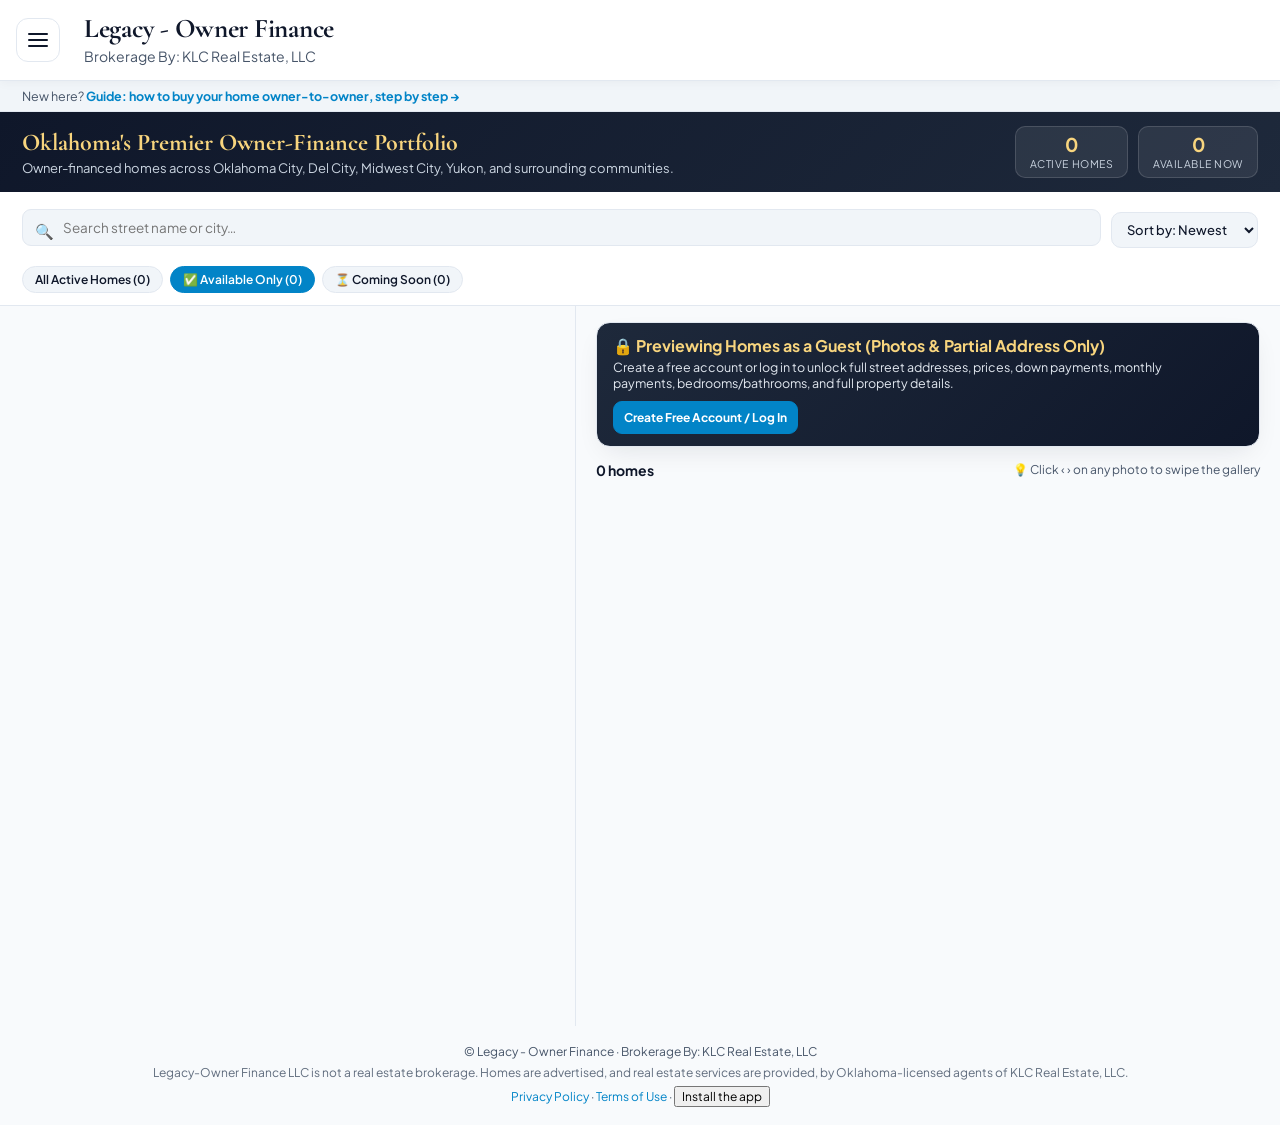
==== index.html @ 640282be "Store readiness: Terms page, public delete-account page, native features Co-authored-by: Legacy Bot " ====
<!doctype html>
<html lang="es"><head>
<script src="/seasonal.js?v=20261119tg"></script>
<style id="lof-splash-css">html.lof-splash-on,html.lof-splash-on body{background:#031432}#lof-splash{position:fixed;top:0;right:0;bottom:0;left:0;z-index:2147483000;background:#031432;display:flex;align-items:center;justify-content:center;opacity:1;transition:opacity .4s ease;-webkit-tap-highlight-color:transparent}#lof-splash.lof-hide{opacity:0;pointer-events:none}#lof-splash img{width:min(66vw,340px);height:auto;opacity:0;animation:lofIn .7s ease .05s forwards,lofPulse 2.2s ease-in-out .8s infinite}@keyframes lofIn{from{opacity:0;transform:scale(.96)}to{opacity:1;transform:scale(1)}}@keyframes lofPulse{0%,100%{opacity:1}50%{opacity:.72}}@media (prefers-reduced-motion:reduce){#lof-splash img{animation:lofIn .01s forwards}}html.lof-tg-splash.lof-splash-on,html.lof-tg-splash.lof-splash-on body{background:#031432}html.lof-tg-splash #lof-splash{background:radial-gradient(ellipse at 50% 42%,#24351c 0%,#031432 58%,#1a1208 100%)}html.lof-tg-splash #lof-splash .lof-tg-glow{position:absolute;width:min(80vw,440px);height:min(80vw,440px);border-radius:50%;background:radial-gradient(circle,rgba(212,160,70,.38),transparent 70%);pointer-events:none}html.lof-tg-splash #lof-splash img{position:relative;z-index:1;filter:drop-shadow(0 0 18px rgba(212,160,70,.35))}html.lof-tg-animated.lof-tg-splash #lof-splash img{animation:lofIn .7s ease .05s forwards,lofPulse 2.2s ease-in-out .8s infinite,lofTgGlow 2.4s ease-in-out .4s infinite}@keyframes lofTgGlow{0%,100%{filter:drop-shadow(0 0 12px rgba(212,160,70,.3))}50%{filter:drop-shadow(0 0 26px rgba(232,140,40,.55))}}html.lof-tg-splash #lof-splash .lof-tg-fall{position:absolute;inset:0;overflow:hidden;pointer-events:none;z-index:0}@media (prefers-reduced-motion:reduce){html.lof-tg-splash #lof-splash img{animation:lofIn .01s forwards;filter:drop-shadow(0 0 12px rgba(212,160,70,.3))}html.lof-tg-splash #lof-splash .lof-tg-fall{display:none!important}}</style>
<noscript><style>#lof-splash{display:none!important}</style></noscript>
<link rel="preload" as="image" href="/splash-logo.webp?v=20261110trk">
<script>
(function(){var d=document,h=d.documentElement,t0=Date.now(),done=false,asked=false;h.className+=' lof-splash-on';
function unbg(){h.className=h.className.replace(/\s*lof-splash-on/,'')}
function kill(){var e=d.getElementById('lof-splash');if(e&&e.parentNode)e.parentNode.removeChild(e);var r=d.getElementById('app-root');if(r&&!r.firstChild&&window.MutationObserver){var mo=new MutationObserver(function(){if(r.firstChild){mo.disconnect();unbg()}});mo.observe(r,{childList:true})}else unbg()}
function hide(){if(done)return;done=true;var e=d.getElementById('lof-splash');if(!e){kill();return}e.className+=' lof-hide';setTimeout(kill,450)}
function cap(p,ms){return Promise.race([p,new Promise(function(r){setTimeout(r,ms)})])}
function imgDone(i){return new Promise(function(r){if(i.complete){r();return}i.addEventListener('load',r);i.addEventListener('error',r)})}
function raf2(){return new Promise(function(r){requestAnimationFrame(function(){requestAnimationFrame(r)})})}
// The splash stays until the first real screen is painted: app rendered, fonts, first card photos and map tiles loaded. Hard fallback 12 s.
window.legacySplashHide=function(){
  if(asked)return;asked=true;
  var fonts=(d.fonts&&d.fonts.ready)?cap(d.fonts.ready,5000):Promise.resolve();
  var logo=d.querySelector('#lof-splash img'),logoP=logo?cap(imgDone(logo),5000):Promise.resolve();
  var vh=window.innerHeight||800;
  var imgs=[].slice.call(d.querySelectorAll('#app-root .prop-card img[data-img], #app-root .main-logo')).filter(function(i){var r=i.getBoundingClientRect();return r.top<vh&&r.bottom>0}).slice(0,8).map(imgDone);
  var photos=cap(Promise.all(imgs),3000);
  var tiles=d.querySelector('#inventory-map.leaflet-container')?cap(new Promise(function(r){var n=0,t=setInterval(function(){if(d.querySelector('#inventory-map .leaflet-tile-loaded')||++n>30){clearInterval(t);r()}},100)}),3500):Promise.resolve();
  Promise.all([fonts,logoP,photos,tiles]).then(raf2).then(function(){var s=window.__legacySeasonal||{},hold=Math.max(250,700-(Date.now()-t0));if(s.splash)hold=Math.min(2000,Math.max(hold,s.leaves?1600:700));return new Promise(function(r){setTimeout(r,hold)})}).then(hide,hide);
};
setTimeout(hide,12000);})();
</script>
  <script>
    if (window.location.hostname.toLowerCase() === "therivaslegacygroup.github.io" || window.location.pathname.startsWith("/Legacy-Owner-Finance")) {
      window.location.replace("https://legacy-ownerfinance.github.io/" + window.location.search + window.location.hash);
    }
  </script>
  <script>
    (function(){
      var lang='es';
      try{
        var saved=localStorage.getItem('legacy_lang');
        if(saved==='en'||saved==='es')lang=saved;
        else{
          var list=(navigator.languages&&navigator.languages.length)?navigator.languages:(navigator.language?[navigator.language]:[]);
          var primary=String(list[0]||'').toLowerCase();
          lang=primary.indexOf('en')===0?'en':'es';
        }
      }catch(e){}
      document.documentElement.lang=lang;
      window.__legacyLang=lang;
    })();
  </script><meta charset="utf-8"><base href="/"><meta name="viewport" content="width=device-width,initial-scale=1,viewport-fit=cover">
<title>Legacy - Owner Finance</title><link rel="icon" href="/favicon.ico?v=tg20261119" sizes="16x16 32x32 48x48"><link rel="icon" type="image/png" sizes="32x32" href="/favicon-32x32.png?v=tg20261119"><link rel="icon" type="image/png" sizes="16x16" href="/favicon-16x16.png?v=tg20261119"><link rel="apple-touch-icon" sizes="180x180" href="/apple-touch-icon.png?v=tg20261119"><link rel="apple-touch-startup-image" media="(device-width: 440px) and (device-height: 956px) and (-webkit-device-pixel-ratio: 3) and (orientation: portrait)" href="/ios-splash/iphone-1320x2868.png?v=20261110trk">
<link rel="apple-touch-startup-image" media="(device-width: 402px) and (device-height: 874px) and (-webkit-device-pixel-ratio: 3) and (orientation: portrait)" href="/ios-splash/iphone-1206x2622.png?v=20261110trk">
<link rel="apple-touch-startup-image" media="(device-width: 393px) and (device-height: 852px) and (-webkit-device-pixel-ratio: 3) and (orientation: portrait)" href="/ios-splash/iphone-1179x2556.png?v=20261110trk">
<link rel="apple-touch-startup-image" media="(device-width: 428px) and (device-height: 926px) and (-webkit-device-pixel-ratio: 3) and (orientation: portrait)" href="/ios-splash/iphone-1284x2778.png?v=20261110trk">
<link rel="apple-touch-startup-image" media="(device-width: 390px) and (device-height: 844px) and (-webkit-device-pixel-ratio: 3) and (orientation: portrait)" href="/ios-splash/iphone-1170x2532.png?v=20261110trk">
<link rel="apple-touch-startup-image" media="(device-width: 375px) and (device-height: 812px) and (-webkit-device-pixel-ratio: 3) and (orientation: portrait)" href="/ios-splash/iphone-1125x2436.png?v=20261110trk">
<link rel="apple-touch-startup-image" media="(device-width: 414px) and (device-height: 896px) and (-webkit-device-pixel-ratio: 3) and (orientation: portrait)" href="/ios-splash/iphone-1242x2688.png?v=20261110trk">
<link rel="apple-touch-startup-image" media="(device-width: 414px) and (device-height: 896px) and (-webkit-device-pixel-ratio: 2) and (orientation: portrait)" href="/ios-splash/iphone-828x1792.png?v=20261110trk">
<link rel="apple-touch-startup-image" media="(device-width: 414px) and (device-height: 736px) and (-webkit-device-pixel-ratio: 3) and (orientation: portrait)" href="/ios-splash/iphone-1242x2208.png?v=20261110trk">
<link rel="apple-touch-startup-image" media="(device-width: 375px) and (device-height: 667px) and (-webkit-device-pixel-ratio: 2) and (orientation: portrait)" href="/ios-splash/iphone-750x1334.png?v=20261110trk">
<link rel="apple-touch-startup-image" media="(device-width: 320px) and (device-height: 568px) and (-webkit-device-pixel-ratio: 2) and (orientation: portrait)" href="/ios-splash/iphone-640x1136.png?v=20261110trk">
<link rel="manifest" href="/site.webmanifest?v=tg20261119"><meta name="theme-color" content="#031432">
<meta name="mobile-web-app-capable" content="yes"><meta name="apple-mobile-web-app-capable" content="yes"><meta name="apple-mobile-web-app-title" content="Legacy"><meta name="apple-mobile-web-app-status-bar-style" content="black">
<script src="/native.js?v=20261127st" defer></script>
<script src="/pwa.js?v=20261127st"></script>
<link rel="preconnect" href="https://fonts.googleapis.com"><link rel="preconnect" href="https://fonts.gstatic.com" crossorigin>
<link href="https://fonts.googleapis.com/css2?family=Cormorant+Garamond:wght@500;600;700&family=Plus+Jakarta+Sans:wght@400;500;600;700&display=swap" rel="stylesheet">
<link rel="stylesheet" href="https://unpkg.com/leaflet@1.9.4/dist/leaflet.css" crossorigin="">
<link rel="stylesheet" href="styles.css?v=20261126oc12&o=20261120mf">

</head><body><div id="lof-splash" aria-hidden="true"><div class="lof-tg-glow" aria-hidden="true"></div><div class="lof-tg-fall" aria-hidden="true"></div><img src="/splash-logo.webp?v=20261110trk" alt="" width="340" height="309" decoding="async"></div><div id="app-root"></div>
<script src="https://unpkg.com/leaflet@1.9.4/dist/leaflet.js" crossorigin=""></script>
<script src="bcrypt.js?v=20261106tenure"></script><script src="i18n.js?v=20261125code3"></script><script src="app-state.js?v=20261126cbd1"></script><script src="tours.js?v=20261126oc13"></script><script src="guide-app-content.js?v=20261125guia2"></script><script src="guides.js?v=20261125guia2"></script><script src="app-ui.js?v=20261127st"></script>
</body></html>
---- styles.css ----
:root {
  --bg: #f8fafc;
  --surface: #ffffff;
  --surface-2: #f1f5f9;
  --text: #0f172a;
  --muted: #475569;
  --primary: #0f172a;
  --navy: #0f172a;
  --navy-soft: #1e293b;
  --accent: #0284c7;
  --accent-hover: #0369a1;
  --accent-soft: rgba(2, 132, 199, 0.12);
  --gold: #d4af37;
  --gold-soft: #f8d57e;
  --border: #e2e8f0;
  --line: #e2e8f0;
  --paper: #f8fafc;
  --ink: #0f172a;
  --ivory: #f8fafc;
  --white: #ffffff;
  --card-radius: 14px;
  --shadow: 0 10px 28px -10px rgba(15, 23, 42, 0.12);
  --font-heading: 'Plus Jakarta Sans', -apple-system, BlinkMacSystemFont, sans-serif;
  --font-serif: 'Cormorant Garamond', Georgia, serif;
  --font-body: 'Plus Jakarta Sans', -apple-system, BlinkMacSystemFont, 'Segoe UI', Roboto, sans-serif;
}

* {
  box-sizing: border-box;
}

html, body {
  margin: 0;
  padding: 0;
  background: var(--bg);
  color: var(--text);
  font-family: var(--font-body);
  -webkit-font-smoothing: antialiased;
}

a {
  color: var(--accent);
  text-decoration: none;
}
a:hover {
  text-decoration: underline;
}

/* Header */
.app-header {
  background: var(--surface);
  border-bottom: 1px solid var(--border);
  padding: 12px 22px;
  display: flex;
  flex-wrap: wrap;
  align-items: center;
  justify-content: space-between;
  gap: 14px;
  position: sticky;
  top: 0;
  z-index: 2360;
  box-shadow: 0 2px 10px rgba(15, 23, 42, 0.04);
}

.brand-wrap {
  display: flex;
  align-items: center;
  gap: 12px;
  cursor: pointer;
}
.brand-wrap img.main-logo {
  height: 50px;
  border-radius: 10px;
}
.brand-title {
  font-family: var(--font-serif);
  font-size: 27px;
  font-weight: 700;
  margin: 0;
  line-height: 1.05;
  color: var(--primary);
  letter-spacing: -0.01em;
}
.brand-sub {
  display: flex;
  flex-wrap: wrap;
  align-items: center;
  gap: 8px;
  font-size: 12px;
  color: var(--muted);
  margin-top: 3px;
}
.brand-sub img {
  height: 19px;
}

.nav-pills {
  display: flex;
  align-items: center;
  gap: 6px;
  flex-wrap: wrap;
}
.nav-pill {
  background: var(--surface);
  color: var(--text);
  border: 1px solid var(--border);
  padding: 7px 14px;
  border-radius: 999px;
  font-size: 12.5px;
  font-weight: 600;
  cursor: pointer;
  transition: all 0.15s ease;
  margin: 0;
}
.nav-pill:hover {
  border-color: var(--accent);
  background: var(--surface-2);
}
.nav-pill.active, .nav-pill.primary {
  background: var(--accent);
  color: #ffffff;
  border-color: var(--accent);
}
.nav-pill.lang-btn {
  padding: 6px 10px;
  font-size: 11.5px;
  font-weight: 700;
}

/* Guide ribbon */
.guide-banner {
  padding: 7px 22px;
  background: #f1f5f9;
  border-bottom: 1px solid var(--border);
  font-size: 12.5px;
  color: var(--muted);
  display: flex;
  align-items: center;
  justify-content: space-between;
  flex-wrap: wrap;
  gap: 8px;
}
.guide-banner a {
  color: var(--accent);
  font-weight: 700;
}

/* Hero Banner (Template 2 Compact Pro Header) */
.hero-banner {
  padding: 14px 22px;
  background: linear-gradient(135deg, #0f172a 0%, #1e293b 100%);
  color: #ffffff;
}
.hero-inner {
  max-width: 1600px;
  margin: 0 auto;
  display: flex;
  flex-wrap: wrap;
  align-items: center;
  justify-content: space-between;
  gap: 16px;
}
.hero-copy h2 {
  font-family: var(--font-serif);
  font-size: 24px;
  font-weight: 700;
  margin: 0 0 3px;
  color: var(--gold-soft);
}
.hero-copy p {
  margin: 0;
  color: #cbd5e1;
  font-size: 13px;
  max-width: 680px;
}
.hero-stats {
  display: flex;
  gap: 10px;
  flex-wrap: wrap;
}
.stat-box {
  background: rgba(255, 255, 255, 0.08);
  border: 1px solid rgba(255, 255, 255, 0.14);
  padding: 7px 14px;
  border-radius: 10px;
  text-align: center;
  min-width: 98px;
}
.stat-num {
  font-size: 19px;
  font-weight: 700;
  color: var(--gold-soft);
  line-height: 1.1;
}
.stat-lbl {
  font-size: 10.5px;
  color: #cbd5e1;
  text-transform: uppercase;
  letter-spacing: 0.05em;
  margin-top: 2px;
}

/* Interactive Filter & Slider Ribbon */
.interactive-controls {
  padding: 12px 22px;
  background: var(--surface);
  border-bottom: 1px solid var(--border);
  display: flex;
  flex-direction: column;
  gap: 10px;
}
.filter-row {
  display: flex;
  flex-wrap: wrap;
  align-items: center;
  gap: 10px;
}
.search-box {
  flex: 1 1 320px;
  position: relative;
}
.search-box input {
  width: 100%;
  padding: 9px 12px 9px 34px;
  border-radius: 10px;
  border: 1px solid var(--border);
  background: var(--surface-2);
  color: var(--text);
  font-size: 13.5px;
  margin: 0;
}
.search-box input:focus {
  outline: 2px solid var(--accent-soft);
  border-color: var(--accent);
  background: #ffffff;
}
.search-box::before {
  content: "🔍";
  position: absolute;
  left: 11px;
  top: 50%;
  transform: translateY(-50%);
  font-size: 13px;
  pointer-events: none;
}
.filter-select {
  padding: 8px 11px;
  border-radius: 10px;
  border: 1px solid var(--border);
  background: var(--surface-2);
  color: var(--text);
  font-size: 13px;
  font-weight: 500;
  margin: 0;
  cursor: pointer;
}
.slider-group {
  display: flex;
  align-items: center;
  gap: 8px;
  background: var(--surface-2);
  padding: 6px 12px;
  border-radius: 10px;
  border: 1px solid var(--border);
  font-size: 12.5px;
  white-space: nowrap;
}
.slider-group b {
  color: var(--accent);
  min-width: 58px;
  display: inline-block;
}
.slider-group input[type="range"] {
  accent-color: var(--accent);
  cursor: pointer;
  width: 105px;
  margin: 0;
  padding: 0;
}

.quick-chips {
  display: flex;
  flex-wrap: wrap;
  gap: 7px;
  align-items: center;
}
.chip {
  background: var(--surface-2);
  color: var(--text);
  border: 1px solid var(--border);
  padding: 5px 12px;
  border-radius: 999px;
  font-size: 12px;
  font-weight: 600;
  cursor: pointer;
  transition: all 0.15s ease;
  margin: 0;
}
.chip:hover {
  border-color: var(--accent);
}
.chip.active {
  background: var(--accent);
  color: #ffffff;
  border-color: var(--accent);
}

/* Template 2 Split-Screen Workspace */
.workspace-split {
  display: grid;
  grid-template-columns: 45% 55%;
  height: calc(100vh - 180px);
  min-height: 560px;
  overflow: hidden;
}
.map-pane {
  height: 100%;
  position: relative;
  border-right: 1px solid var(--border);
}
#inventory-map {
  width: 100%;
  height: 100% !important;
  margin: 0 !important;
  border-radius: 0 !important;
}
.cards-pane {
  height: 100%;
  overflow-y: auto;
  padding: 16px 20px 80px;
  background: var(--bg);
}
.cards-toolbar {
  display: flex;
  justify-content: space-between;
  align-items: center;
  flex-wrap: wrap;
  gap: 8px;
  margin-bottom: 14px;
}
.cards-grid {
  display: grid;
  grid-template-columns: repeat(auto-fill, minmax(265px, 1fr));
  gap: 16px;
}

@media (max-width: 960px) {
  .workspace-split {
    grid-template-columns: 1fr;
    height: auto;
    overflow: visible;
  }
  .map-pane {
    height: 340px;
    border-right: 0;
    border-bottom: 1px solid var(--border);
  }
  .cards-pane {
    height: auto;
    overflow-y: visible;
  }
}

/* Property Card */
.prop-card {
  background: var(--surface);
  border: 1px solid var(--border);
  border-radius: var(--card-radius);
  overflow: hidden;
  box-shadow: var(--shadow);
  display: flex;
  flex-direction: column;
  transition: transform 0.2s ease, box-shadow 0.2s ease, border-color 0.2s ease;
  position: relative;
}
.prop-card:hover {
  transform: translateY(-3px);
  border-color: var(--accent);
  box-shadow: 0 16px 32px -12px rgba(15, 23, 42, 0.2);
}
.card-media {
  position: relative;
  height: 195px;
  overflow: hidden;
  background: #0f172a;
}
.card-media img {
  width: 100%;
  height: 100%;
  object-fit: cover;
  display: block;
  transition: transform 0.3s ease;
}
.prop-card:hover .card-media img {
  transform: scale(1.025);
}
.carousel-btn {
  position: absolute;
  top: 50%;
  transform: translateY(-50%);
  width: 30px;
  height: 30px;
  border-radius: 50%;
  border: 0;
  background: rgba(15, 23, 42, 0.76);
  color: #ffffff;
  font-size: 16px;
  line-height: 1;
  cursor: pointer;
  display: flex;
  align-items: center;
  justify-content: center;
  opacity: 0.9;
  transition: all 0.15s ease;
  z-index: 3;
  padding: 0;
}
.carousel-btn:hover {
  opacity: 1;
  background: var(--accent);
  color: #ffffff;
}
.carousel-btn.prev { left: 8px; }
.carousel-btn.next { right: 8px; }

.badge-top-left {
  position: absolute;
  top: 10px;
  left: 10px;
  padding: 4px 10px;
  border-radius: 999px;
  font-size: 11px;
  font-weight: 700;
  letter-spacing: 0.03em;
  text-transform: uppercase;
  color: #ffffff;
  z-index: 2;
  box-shadow: 0 2px 8px rgba(0, 0, 0, 0.25);
}
.card-top-actions {
  position: absolute;
  top: 8px;
  right: 8px;
  display: flex;
  gap: 6px;
  z-index: 3;
}
.icon-circle-btn {
  width: 32px;
  height: 32px;
  border-radius: 50%;
  border: 0;
  background: rgba(255, 255, 255, 0.92);
  cursor: pointer;
  font-size: 15px;
  display: flex;
  align-items: center;
  justify-content: center;
  padding: 0;
  box-shadow: 0 2px 6px rgba(0,0,0,0.18);
  transition: transform 0.15s ease;
}
.icon-circle-btn:hover {
  transform: scale(1.1);
  background: #ffffff;
}
.photo-counter {
  position: absolute;
  bottom: 8px;
  right: 8px;
  background: rgba(15, 23, 42, 0.82);
  backdrop-filter: blur(4px);
  color: #ffffff;
  font-size: 11px;
  font-weight: 600;
  padding: 3px 9px;
  border-radius: 999px;
  z-index: 2;
}

.card-body {
  padding: 14px;
  display: flex;
  flex-direction: column;
  gap: 9px;
  flex: 1;
}
.price-strip {
  display: flex;
  align-items: baseline;
  justify-content: space-between;
  gap: 8px;
}
.main-price {
  font-size: 22px;
  font-weight: 800;
  color: var(--text);
  letter-spacing: -0.02em;
}
.monthly-pill {
  background: var(--accent-soft);
  color: var(--accent);
  border: 1px solid rgba(2, 132, 199, 0.3);
  padding: 3px 9px;
  border-radius: 999px;
  font-size: 12.5px;
  font-weight: 700;
}
.addr-line {
  font-size: 14px;
  font-weight: 600;
  color: var(--text);
  margin: 0;
  line-height: 1.3;
}
.down-box {
  display: grid;
  grid-template-columns: repeat(3, 1fr);
  gap: 6px;
  background: var(--surface-2);
  padding: 8px;
  border-radius: 10px;
  font-size: 11px;
  color: var(--muted);
  text-align: center;
}
.down-box b {
  display: block;
  font-size: 12.5px;
  color: var(--text);
  margin-top: 1px;
}
.card-actions {
  display: flex;
  flex-wrap: wrap;
  gap: 7px;
  margin-top: auto;
  padding-top: 4px;
}
.btn-card {
  flex: 1 1 120px;
  padding: 8px 10px;
  border-radius: 9px;
  font-size: 12px;
  font-weight: 700;
  cursor: pointer;
  border: 1px solid var(--border);
  background: var(--surface-2);
  color: var(--text);
  transition: all 0.15s ease;
  margin: 0;
}
.btn-card:hover {
  border-color: var(--accent);
}
.btn-card.primary {
  background: var(--accent);
  color: #ffffff;
  border-color: var(--accent);
}
.btn-card.primary:hover {
  background: var(--accent-hover);
}

/* Slide-over Drawer / Modal */
.modal-backdrop {
  position: fixed;
  inset: 0;
  background: rgba(15, 23, 42, 0.62);
  backdrop-filter: blur(4px);
  display: flex;
  align-items: center;
  justify-content: flex-end;
  z-index: 9999;
}
.modal-backdrop.center-modal {
  justify-content: center;
  padding: 16px;
}
.drawer-panel {
  background: var(--surface);
  color: var(--text);
  width: min(720px, 96vw);
  height: 100%;
  overflow-y: auto;
  padding: 22px 24px 40px;
  box-shadow: -12px 0 40px rgba(15, 23, 42, 0.35);
  animation: slideInRight 0.2s ease;
}
@keyframes slideInRight {
  from { transform: translateX(100%); }
  to { transform: translateX(0); }
}

.calc-card {
  background: var(--surface-2);
  border: 1px solid var(--border);
  border-radius: 12px;
  padding: 14px 16px;
  margin: 14px 0;
}

/* Floating Compare Tray */
.compare-tray {
  position: fixed;
  bottom: 18px;
  left: 50%;
  transform: translateX(-50%);
  background: #0f172a;
  color: #ffffff;
  border: 2px solid var(--accent);
  border-radius: 999px;
  padding: 9px 18px;
  display: none;
  align-items: center;
  gap: 12px;
  z-index: 2500;
  box-shadow: 0 12px 32px rgba(15, 23, 42, 0.45);
  font-size: 13px;
}
.compare-tray.show {
  display: flex;
}

/* Standard Cards & Tables for Dashboard / Admin / Auth */
.card {
  background: var(--surface);
  border: 1px solid var(--border);
  border-radius: var(--card-radius);
  box-shadow: var(--shadow);
}
input, select, textarea, button {
  font: inherit;
}
form input:not([type="checkbox"]):not([type="range"]):not([type="file"]),
form select,
form textarea {
  display: block;
  width: 100%;
  padding: 9px 12px;
  margin: 5px 0 10px;
  border: 1px solid var(--border);
  border-radius: 9px;
  background: var(--surface-2);
  color: var(--text);
  font-size: 13.5px;
}
form button, .btn-action {
  background: var(--accent);
  color: #ffffff;
  border: 0;
  padding: 9px 16px;
  border-radius: 9px;
  font-weight: 700;
  font-size: 13px;
  cursor: pointer;
}
form button:hover, .btn-action:hover {
  background: var(--accent-hover);
}
table {
  width: 100%;
  border-collapse: collapse;
  font-size: 13.5px;
}
td, th {
  border-bottom: 1px solid var(--border);
  padding: 8px 6px;
  text-align: left;
}
th {
  font-size: 11.5px;
  text-transform: uppercase;
  letter-spacing: 0.04em;
  color: var(--muted);
}
form.interactive-controls select.filter-select{display:inline-block;width:auto;margin:0;padding:8px 11px}
form.interactive-controls .chip{background:var(--surface-2);color:var(--text);border:1px solid var(--border);padding:5px 12px;font-size:12px;border-radius:999px}
form.interactive-controls .chip.active{background:var(--accent);color:#fff;border-color:var(--accent)}
.compare-tray .btn-card{flex:0 0 auto}
/* Search criteria feature */
.match-badge{display:inline-block;font-size:12px;font-weight:700;padding:3px 10px;border-radius:999px;margin-bottom:6px}
.match-badge.great{background:#d4af37;color:#0f172a}.match-badge.close{background:#e0e7ff;color:#1e3a8a}
.sc-toolbar{display:flex;flex-wrap:wrap;gap:8px;align-items:center;justify-content:space-between;margin:6px 0 10px}
.sc-toggle{display:inline-flex;border:1px solid var(--border,#cbd5e1);border-radius:999px;overflow:hidden}
.sc-toggle button{border:0;background:transparent;padding:7px 14px;font-weight:600;cursor:pointer;color:inherit}
.sc-toggle button.active{background:#0f172a;color:#f8d57e}
.sc-h{margin:14px 0 8px;font-size:16px}.sc-cta{padding:10px 12px;border:1px dashed #d4af37;border-radius:10px;margin:8px 0;display:flex;flex-wrap:wrap;gap:8px;align-items:center}
.sc-progress{height:6px;background:#e2e8f0;border-radius:999px;margin:10px 0 4px;overflow:hidden}.sc-progress div{height:100%;background:#d4af37}
.sc-form{display:grid;gap:10px;margin:12px 0}.sc-form label{display:grid;gap:4px;font-weight:600;font-size:14px}
.sc-opts{display:flex;flex-wrap:wrap;gap:8px}.sc-opt{display:inline-flex!important;align-items:center;gap:6px;border:1px solid #cbd5e1;border-radius:999px;padding:6px 12px;cursor:pointer;font-weight:500!important}
.sc-opt input{width:auto;margin:0}.sc-nav{display:flex;gap:8px;align-items:center}
.crit-list{list-style:none;padding:0;margin:8px 0;display:grid;gap:4px}.crit-list li{display:flex;justify-content:space-between;gap:10px;border-bottom:1px solid #e2e8f0;padding:4px 0;font-size:14px}

.filter-row .search-box + .sort-select { flex: 0 0 auto; width: auto; max-width: 100%; }
.filter-row .search-box + .sort-select ~ * { }


/* How long a listing has been active or pending. Separate from the green showing strip. */
.tenure-note {
  display: flex;
  flex-direction: column;
  gap: 1px;
  margin: 0;
  font-size: 12.5px;
  line-height: 1.35;
  color: #1e293b;
  background: #f8fafc;
  border: 1px solid #e2e8f0;
  border-left: 3px solid #64748b;
  border-radius: 8px;
  padding: 6px 10px;
}
.tenure-main { font-weight: 700; }
.tenure-sub { font-size: 11px; font-weight: 600; color: #64748b; }
.tenure-note.tenure-active { border-left-color: #16a34a; }
.tenure-note.tenure-pending { border-left-color: #d97706; }
.tenure-note.tenure-sold { border-left-color: #475569; }
.drawer-panel .tenure-note { margin: 8px 0 4px; }

/* Today's approved showing indicator on property cards */
.appt-today {
  display: flex;
  flex-direction: column;
  gap: 2px;
  background: #ecfdf5;
  border: 1px solid #6ee7b7;
  color: #065f46;
  border-radius: 10px;
  padding: 8px 10px;
  font-size: 12.5px;
  line-height: 1.35;
}
.appt-today-label { font-weight: 700; }
.appt-today-day { color: #047857; font-size: 11px; }
.appt-today-times { font-weight: 700; font-size: 13px; color: #064e3b; }

/* Shared approved-showings calendar */
.cal-grid {
  display: grid;
  grid-template-columns: repeat(auto-fit, minmax(180px, 1fr));
  gap: 10px;
}
.cal-day {
  background: var(--surface);
  border: 1px solid var(--border);
  border-radius: 12px;
  padding: 10px;
  min-height: 110px;
}
.cal-day.cal-today {
  border-color: #059669;
  box-shadow: 0 0 0 1px #a7f3d0;
}
.cal-day-head {
  font-weight: 700;
  font-size: 13px;
  margin-bottom: 8px;
  color: var(--text);
}
.cal-item {
  background: #f0fdf4;
  border: 1px solid #bbf7d0;
  border-radius: 8px;
  padding: 7px 8px;
  margin-bottom: 6px;
  font-size: 12.5px;
}
.cal-empty {
  font-size: 12px;
  color: var(--muted);
}

/* Public ?p= property share */
.share-view {
  padding: 18px 16px 28px;
  max-width: 980px;
  margin: 0 auto;
}
.share-toolbar {
  display: flex;
  margin-bottom: 12px;
}
.share-toolbar .btn-card {
  flex: 0 0 auto;
  min-height: 44px;
}
.share-card {
  padding: 16px;
}
.share-head {
  display: flex;
  flex-wrap: wrap;
  align-items: center;
  justify-content: space-between;
  gap: 10px;
  margin-bottom: 12px;
}
.share-addr {
  margin: 0;
  font-size: 22px;
  line-height: 1.25;
  overflow-wrap: anywhere;
}
.share-gallery {
  display: flex;
  gap: 8px;
  overflow-x: auto;
  padding-bottom: 6px;
  -webkit-overflow-scrolling: touch;
}
.share-gallery img {
  height: 220px;
  width: auto;
  max-width: min(420px, 86vw);
  flex: 0 0 auto;
  object-fit: cover;
  border-radius: 10px;
  background: var(--surface-2);
}
.share-count {
  margin: 10px 0 0;
  font-size: 13px;
  color: var(--muted);
}
.share-cta {
  background: #f8fafc;
  border: 2px solid #d4af37;
  border-radius: 12px;
  padding: 16px;
  margin-top: 14px;
  text-align: center;
}
.share-cta h3 {
  margin: 0 0 8px;
  color: #0f172a;
  font-size: 18px;
}
.share-cta p {
  margin: 0 0 14px;
  font-size: 14px;
  color: #334155;
}
.share-cta-actions {
  display: flex;
  flex-wrap: wrap;
  gap: 10px;
  justify-content: center;
}
.share-cta-actions .btn-card {
  flex: 1 1 180px;
  max-width: 280px;
  min-height: 44px;
  padding: 10px 14px;
}
.share-notice {
  margin: 0 0 14px;
  padding: 12px 14px;
  border-radius: 10px;
  background: #fff7ed;
  border: 1px solid #fdba74;
  color: #9a3412;
  font-size: 14px;
  font-weight: 600;
}
.table-scroll {
  overflow-x: auto;
  -webkit-overflow-scrolling: touch;
}
.listing-actions {
  display: flex;
  flex-wrap: wrap;
  gap: 6px;
  align-items: center;
}
.copy-link-btn {
  background: var(--surface);
  color: var(--text);
  border: 1px solid var(--border);
  border-radius: 9px;
  padding: 8px 10px;
  min-height: 44px;
  font-weight: 700;
  font-size: 12px;
  cursor: pointer;
  white-space: nowrap;
}
.copy-link-btn:hover {
  border-color: var(--accent);
}
@media (max-width: 640px) {
  .share-view { padding: 12px; }
  .share-addr { font-size: 18px; }
  .share-gallery img { height: 180px; }
  .share-cta-actions .btn-card { max-width: none; }
}

.bell-wrap { position: relative; }
.bell-btn { position: relative; min-width: 44px; min-height: 36px; }
.bell-count {
  position: absolute;
  top: -6px;
  right: -6px;
  min-width: 18px;
  height: 18px;
  padding: 0 4px;
  border-radius: 999px;
  background: var(--gold);
  color: var(--navy);
  font-size: 11px;
  font-weight: 800;
  line-height: 18px;
  text-align: center;
}
.alert-panel {
  background: var(--surface);
  color: var(--text);
  border-bottom: 2px solid var(--gold);
  box-shadow: 0 10px 24px rgba(15, 23, 42, 0.08);
  padding: 12px 22px 16px;
  max-height: min(50vh, 420px);
  overflow: auto;
  text-align: left;
}
.alert-panel-head {
  display: flex;
  align-items: center;
  justify-content: space-between;
  gap: 8px;
  margin-bottom: 8px;
}
.alert-item {
  border-top: 1px solid var(--border);
  padding: 10px 4px;
}
.alert-item.is-unread { background: rgba(212, 175, 55, 0.16); border-radius: 8px; padding-left: 8px; }
.alert-place { font-weight: 700; }
.alert-meta, .ops-meta { color: var(--muted); font-size: 13px; margin: 4px 0; }
.alert-empty { margin: 8px 0 4px; color: var(--muted); }
.ops-card { padding: 16px; grid-column: 1 / -1; }
.ops-list { list-style: none; margin: 0; padding: 0; display: grid; gap: 8px; }
.ops-list li { display: flex; flex-wrap: wrap; justify-content: space-between; gap: 6px; border-bottom: 1px solid var(--border); padding-bottom: 8px; }
.ops-showing { border: 1px solid var(--border); border-left: 4px solid var(--gold); border-radius: 12px; padding: 12px; margin: 10px 0; background: var(--surface); }
.ops-showing-head { display: flex; flex-wrap: wrap; justify-content: space-between; gap: 8px; }
.ops-actions { display: flex; flex-wrap: wrap; gap: 8px; margin-top: 8px; }
.ops-actions .btn-card, .feedback-form button { min-height: 44px; }
.feedback-form { display: grid; gap: 10px; }
.feedback-form label { display: grid; gap: 4px; font-weight: 600; font-size: 14px; }
.feedback-form select, .feedback-form textarea { width: 100%; }
.ops-stats { display: grid; grid-template-columns: repeat(auto-fit, minmax(110px, 1fr)); gap: 8px; margin: 12px 0; }
.ops-stats div { background: var(--navy); color: #fff; border-radius: 12px; padding: 10px; border-top: 3px solid var(--gold); }
.ops-stats b { display: block; font-size: 22px; color: var(--gold-soft); }
.ops-stats span { font-size: 12px; }
.ops-table { min-width: 520px; }
@media (max-width: 640px) {
  .alert-panel { padding: 12px; }
  .ops-showing-head { flex-direction: column; }
  .ops-actions .btn-card { flex: 1 1 140px; }
}
.inv-banner { margin: 18px; padding: 18px; border: 2px solid var(--gold); border-radius: 14px; background: var(--surface); }
.inv-tiles { display: grid; grid-template-columns: repeat(auto-fit, minmax(150px, 1fr)); gap: 10px; margin: 12px 0; }
.inv-tile { background: var(--navy); color: #fff; border: 0; border-top: 3px solid var(--gold); border-radius: 12px; padding: 14px; text-align: left; cursor: pointer; font: inherit; }
.inv-tile b { display: block; font-size: 28px; color: var(--gold-soft); }
.inv-tile span { font-size: 13px; }
.inv-map-page { padding: 12px 18px 24px; }
#investor-map { height: calc(100vh - 190px); min-height: 420px; border-radius: 16px; border: 1px solid var(--border); }
#investorFields select, #investorFields input, form[data-sheets] textarea { width: 100%; box-sizing: border-box; }

.msg-bubble {
  position: fixed;
  right: 16px;
  bottom: 16px;
  z-index: 2400;
  width: 56px;
  height: 56px;
  border-radius: 50%;
  border: 0;
  padding: 0;
  margin: 0;
  background: var(--navy);
  color: #fff;
  font-size: 26px;
  line-height: 1;
  display: flex;
  align-items: center;
  justify-content: center;
  cursor: pointer;
  box-shadow: 0 10px 24px rgba(15, 23, 42, 0.28);
}
.msg-bubble:focus-visible { outline: 3px solid var(--gold); outline-offset: 2px; }
.msg-count {
  position: absolute;
  top: -4px;
  right: -4px;
  min-width: 18px;
  height: 18px;
  padding: 0 4px;
  border-radius: 999px;
  background: #dc2626;
  color: #fff;
  font-size: 11px;
  font-weight: 800;
  line-height: 18px;
  text-align: center;
  font-family: var(--font-body);
}
.msg-backdrop { position: fixed; inset: 0; z-index: 2300; background: transparent; }
.msg-panel {
  position: fixed;
  right: 16px;
  bottom: 84px;
  z-index: 2400;
  width: min(380px, calc(100vw - 32px));
  height: min(70vh, 560px);
  background: var(--surface);
  color: var(--text);
  border: 1px solid var(--border);
  border-radius: 16px;
  box-shadow: 0 18px 48px rgba(15, 23, 42, 0.22);
  display: flex;
  flex-direction: column;
  overflow: hidden;
  text-align: left;
}
.msg-head {
  display: flex;
  align-items: center;
  justify-content: space-between;
  gap: 8px;
  padding: 10px 12px;
  border-bottom: 1px solid var(--border);
  flex: 0 0 auto;
}
.msg-head-actions { display: flex; align-items: center; gap: 6px; }
.msg-head .btn-card, .msg-compose .btn-card { flex: 0 0 auto; }
.msg-list { flex: 1; overflow: auto; }
.msg-row {
  display: flex;
  flex-direction: column;
  gap: 4px;
  width: 100%;
  text-align: left;
  background: transparent;
  border: 0;
  border-bottom: 1px solid var(--border);
  padding: 10px 12px;
  cursor: pointer;
  font: inherit;
  color: inherit;
}
.msg-row.is-unread { background: rgba(220, 38, 38, 0.06); }
.msg-row.is-unread .msg-name { font-weight: 800; }
.msg-row-top, .msg-row-bot { display: flex; justify-content: space-between; gap: 8px; align-items: center; }
.msg-name { display: flex; align-items: center; gap: 6px; min-width: 0; }
.msg-when { color: var(--muted); font-size: 11px; font-weight: 500; flex: 0 0 auto; }
.msg-preview { color: var(--muted); font-size: 13px; font-weight: 500; overflow: hidden; text-overflow: ellipsis; white-space: nowrap; flex: 1; }
.msg-dot { width: 8px; height: 8px; border-radius: 50%; background: #dc2626; display: inline-block; }
.msg-chip {
  background: #dc2626;
  color: #fff;
  border-radius: 999px;
  font-size: 11px;
  font-weight: 800;
  min-width: 18px;
  height: 18px;
  line-height: 18px;
  text-align: center;
  padding: 0 5px;
  flex: 0 0 auto;
}
.msg-chat { flex: 1; display: flex; flex-direction: column; min-height: 0; }
/* v51: chat — avatars, newest at the bottom, receipts, phone fit */
.msg-log { flex: 1; overflow: auto; overscroll-behavior: contain; -webkit-overflow-scrolling: touch; padding: 10px 10px 8px; display: flex; flex-direction: column; background: var(--bg); }
.msg-log-in { margin-top: auto; display: flex; flex-direction: column; gap: 3px; }
.msg-line { display: flex; flex-direction: row; align-items: flex-end; gap: 6px; max-width: 86%; }
.msg-line.run-end { margin-bottom: 7px; }
.msg-line.mine { align-self: flex-end; }
.msg-line.theirs { align-self: flex-start; }
.msg-col { display: flex; flex-direction: column; min-width: 0; }
.msg-line.mine .msg-col { align-items: flex-end; }
.msg-line.theirs .msg-col { align-items: flex-start; }
.msg-av { flex: 0 0 28px; width: 28px; height: 28px; border-radius: 50%; overflow: hidden; display: inline-flex; align-items: center; justify-content: center; background: #e7ddcc; color: var(--navy); font-size: 11px; font-weight: 800; letter-spacing: .02em; margin-bottom: 18px; }
.msg-av img { width: 100%; height: 100%; object-fit: cover; display: block; }
.msg-av-gap { background: transparent; visibility: hidden; margin-bottom: 0; }
.msg-line.mine .msg-av { background: var(--navy); color: #fff; }
.msg-av-head { flex-basis: 30px; width: 30px; height: 30px; margin: 0; }
.msg-head-chat { padding: 6px 8px; padding-top: calc(6px + env(safe-area-inset-top)); }
.msg-head-chat .nav-pill { min-width: 36px; padding: 6px 10px; }
.msg-peer { display: flex; align-items: center; gap: 8px; min-width: 0; flex: 1; justify-content: center; }
.msg-peer b { overflow: hidden; text-overflow: ellipsis; white-space: nowrap; }
.msg-meta { display: flex; flex-wrap: wrap; gap: 0 6px; align-items: baseline; justify-content: flex-end; }
.msg-line.theirs .msg-meta { justify-content: flex-start; }
.msg-rc { font-size: 11px; color: var(--muted); white-space: nowrap; }
.msg-rc.is-seen { color: #0369a1; font-weight: 700; }
.msg-text { padding: 8px 12px; border-radius: 14px; line-height: 1.35; overflow-wrap: anywhere; font-size: 14px; }
.msg-line.mine .msg-text { background: var(--navy); color: #fff; border-bottom-right-radius: 4px; }
.msg-line.theirs .msg-text { background: #fff; border: 1px solid var(--border); border-bottom-left-radius: 4px; }
.msg-time { font-size: 11px; color: var(--muted); margin-top: 2px; }
.msg-compose { display: flex; gap: 8px; padding: 10px; border-top: 1px solid var(--border); align-items: flex-end; background: var(--surface); }
.msg-compose textarea { flex: 1; resize: none; min-height: 40px; max-height: 120px; margin: 0; border: 1px solid var(--border); border-radius: 20px; padding: 9px 14px; font-size: 16px; line-height: 1.3; }
.msg-compose .btn-card { min-height: 40px; border-radius: 20px; }
.msg-empty { margin: 16px; color: var(--muted); }
@media (max-width: 600px) {
  .msg-bubble { bottom: calc(16px + env(safe-area-inset-bottom)); }
  .msg-panel {
    left: 0;
    right: 0;
    top: 0;
    bottom: 0;
    width: 100%;
    height: 100%;
    height: 100dvh;
    border-radius: 0;
    border: 0;
  }
  .msg-compose { padding: 8px 8px calc(8px + env(safe-area-inset-bottom)); }
  .msg-text { font-size: 15px; }
}

/* v20: Pending-home progress tracker */
.deal-tracker{display:flex;flex-wrap:wrap;align-items:center;gap:6px 10px;margin:8px 0;padding:8px 10px;border:1px solid #cbd5e1;border-radius:10px;background:#f8fafc;font-size:12.5px;line-height:1.25}
.deal-tracker .dt-title{font-weight:700;color:#0f172a;margin-right:2px}
.deal-tracker .dt-step{display:inline-flex;align-items:center;gap:5px;color:#64748b}
.deal-tracker .dt-dot{width:18px;height:18px;border-radius:50%;border:2px solid #94a3b8;display:inline-flex;align-items:center;justify-content:center;font-size:11px;font-weight:800;color:#fff;background:#fff;flex:0 0 auto}
.deal-tracker .dt-step.done{color:#0f172a;font-weight:600}
.deal-tracker .dt-step.done .dt-dot{background:#16a34a;border-color:#16a34a}
.deal-tracker .dt-step.skip{opacity:.55;text-decoration:line-through;font-style:italic}
.deal-tracker .dt-step.skip .dt-dot{border-style:dashed;color:#94a3b8}
.deal-tracker small{font-weight:500;color:#475569}
.prop-card .deal-tracker{margin:6px 0 2px;padding:6px 8px;font-size:11.5px}

.push-box { margin: 8px 0; padding: 10px 12px; border: 1px solid rgba(212, 175, 55, 0.5); border-radius: 10px; background: rgba(212, 175, 55, 0.08); font-size: 13px; }
.push-box p { margin: 4px 0; }
.push-actions { display: flex; gap: 8px; flex-wrap: wrap; margin-top: 6px; }
.push-err { color: #b91c1c; }

.digest-list { margin: 6px 0 0; padding-left: 18px; font-size: 12px; }
.digest-card { border-bottom: 1px solid rgba(0,0,0,.08); }

/* ===== Header: hamburger menu (top-left), collapsing on scroll ===== */
.app-header {
  flex-wrap: nowrap;
  justify-content: flex-start;
  gap: 12px;
  padding: calc(10px + env(safe-area-inset-top, 0px)) max(16px, env(safe-area-inset-right, 0px)) 10px max(16px, env(safe-area-inset-left, 0px));
  transition: padding 0.18s ease;
}
.app-header .brand-wrap { flex: 1 1 auto; min-width: 0; }
.app-header .brand-wrap img.main-logo { height: 60px; width: auto; transition: height 0.18s ease; }
.app-header .brand-title { font-size: clamp(18px, 5.2vw, 27px); transition: font-size 0.18s ease; }
.app-header .brand-sub { transition: opacity 0.15s ease; }
.header-actions { margin-left: auto; display: flex; align-items: center; gap: 6px; }
.app-header.is-compact { padding-top: calc(5px + env(safe-area-inset-top, 0px)); padding-bottom: 5px; }
.app-header.is-compact .brand-wrap img.main-logo { height: 56px; }
.app-header.is-compact .brand-title { font-size: clamp(16px, 4.6vw, 22px); white-space: nowrap; overflow: hidden; text-overflow: ellipsis; }
.app-header.is-compact .brand-sub { display: none; }
.app-header.is-compact .brand-text { min-width: 0; }
.menu-btn {
  position: relative; flex: 0 0 auto; width: 44px; height: 44px; margin: 0; padding: 0;
  border: 1px solid var(--border); border-radius: 12px; background: var(--surface); cursor: pointer;
  display: inline-flex; align-items: center; justify-content: center;
}
.menu-btn:hover { border-color: var(--accent); background: var(--surface-2); }
.menu-btn:focus-visible { outline: 3px solid var(--gold); outline-offset: 2px; }
.menu-bars, .menu-bars::before, .menu-bars::after { display: block; width: 20px; height: 2px; background: var(--primary); border-radius: 2px; content: ""; position: relative; }
.menu-bars::before { position: absolute; top: -6px; left: 0; }
.menu-bars::after { position: absolute; top: 6px; left: 0; }
.menu-badge {
  position: absolute; top: -6px; right: -6px; min-width: 18px; height: 18px; padding: 0 4px; border-radius: 999px;
  background: #dc2626; color: #fff; font-size: 11px; font-weight: 800; line-height: 18px; text-align: center; box-shadow: 0 0 0 2px var(--surface);
}
.nav-drawer-bg { position: fixed; inset: 0; background: rgba(15, 23, 42, 0.45); z-index: 2370; }
.nav-drawer {
  position: fixed; top: 0; bottom: 0; left: 0; width: min(320px, 86vw); z-index: 2380;
  background: var(--surface); box-shadow: 8px 0 28px rgba(15, 23, 42, 0.22);
  padding: calc(14px + env(safe-area-inset-top, 0px)) 16px calc(16px + env(safe-area-inset-bottom, 0px)) max(16px, env(safe-area-inset-left, 0px));
  display: flex; flex-direction: column; align-items: stretch; gap: 8px; overflow-y: auto;
  transform: translateX(-105%); visibility: hidden; transition: transform 0.2s ease, visibility 0.2s;
}
.nav-drawer.open { transform: translateX(0); visibility: visible; }
.nav-drawer-head { display: flex; align-items: center; justify-content: space-between; margin-bottom: 6px; color: var(--primary); font-family: var(--font-serif); font-size: 20px; }
.nav-drawer .nav-pill { width: 100%; text-align: left; padding: 12px 16px; font-size: 14px; min-height: 44px; }
.nav-drawer .nav-drawer-head .nav-pill { width: auto; }
.nav-drawer-lang { display: flex; gap: 8px; margin-top: 8px; }
.nav-drawer-lang .nav-pill { width: auto; text-align: center; }
@media (max-width: 640px) {
  .app-header .brand-wrap img.main-logo { height: 52px; }
  .app-header.is-compact .brand-wrap img.main-logo { height: 48px; }
  .app-header .brand-sub span { font-size: 11px; }
}
@media (prefers-reduced-motion: reduce) { .app-header, .nav-drawer, .app-header .main-logo, .app-header .brand-title { transition: none; } }

/* v26: delete options (Admin offers/accounts, seen notifications) */
.btn-del { background: #fff; color: #b91c1c; border: 1px solid #fca5a5; border-radius: 8px; padding: 4px 10px; font-size: 13px; cursor: pointer; }
.btn-del:hover { background: #fef2f2; }
.acct-group { border: 1px solid var(--border); border-radius: 12px; margin-top: 10px; background: #fff; }
.acct-group > summary { cursor: pointer; padding: 12px 14px; font-weight: 700; font-size: 16px; list-style: none; display: flex; align-items: center; gap: 8px; }
.acct-group > summary::-webkit-details-marker { display: none; }
.acct-group > summary::after { content: "▾"; margin-left: auto; transition: transform .15s; }
.acct-group[open] > summary::after { transform: rotate(180deg); }
.acct-group[open] > summary { border-bottom: 1px solid var(--border); }
.acct-group .table-scroll { padding: 6px 10px 10px; }
.acct-count { background: var(--navy); color: var(--gold-soft); border-radius: 999px; padding: 1px 9px; font-size: 12px; }
.acct-note { color: var(--muted); font-size: 12px; }
.alert-item { position: relative; }
.alert-del { position: absolute; top: 8px; right: 4px; background: transparent; border: 0; color: var(--muted); font-size: 15px; cursor: pointer; padding: 2px 6px; border-radius: 6px; }
.alert-del:hover { background: rgba(185, 28, 28, .1); color: #b91c1c; }
.alert-item .alert-place, .alert-item .alert-meta { padding-right: 26px; }
.alert-head-actions { display: inline-flex; gap: 6px; align-items: center; }
.alert-clear { font-size: 12px; }

/* Investor greeting banner (display only; name is edited in the investor's My profile card) */
.inv-greet { position: relative; overflow: hidden; display: flex; align-items: center; justify-content: space-between; gap: 16px; padding: 22px 24px; border-radius: var(--card-radius); background: linear-gradient(135deg, var(--navy) 0%, var(--navy-soft) 62%, #2b3a55 100%); color: #fff; box-shadow: var(--shadow); border-bottom: 4px solid var(--gold); }
.inv-greet::after { content: ""; position: absolute; right: -60px; top: -60px; width: 220px; height: 220px; border-radius: 50%; background: radial-gradient(circle, rgba(212, 175, 55, 0.22), rgba(212, 175, 55, 0) 70%); pointer-events: none; }
.inv-greet-text { position: relative; z-index: 1; min-width: 0; }
.inv-greet-kicker { display: inline-block; font-size: 11px; font-weight: 700; letter-spacing: .14em; text-transform: uppercase; color: var(--gold-soft); margin-bottom: 6px; }
.inv-greet-title { margin: 0; font-family: var(--font-heading); font-size: clamp(22px, 4.2vw, 32px); font-weight: 700; line-height: 1.15; color: #fff; overflow-wrap: anywhere; }
.inv-greet-name { color: var(--gold-soft); font-family: var(--font-serif); font-style: italic; font-weight: 600; font-size: 1.12em; }
.inv-greet-biz { margin: 6px 0 0; font-size: 15px; font-weight: 600; color: #e2e8f0; }
.inv-greet-brand { margin: 8px 0 0; font-size: 12px; color: #94a3b8; letter-spacing: .02em; }
.inv-greet-logo { position: relative; z-index: 1; width: 76px; height: 76px; object-fit: contain; border-radius: 14px; background: rgba(255, 255, 255, 0.96); padding: 8px; flex: 0 0 auto; box-shadow: 0 6px 18px rgba(0, 0, 0, .25); }
@media (max-width: 520px) { .inv-greet { padding: 18px; } .inv-greet-logo { width: 54px; height: 54px; } }
.inv-profile form label { display: block; font-weight: 600; font-size: 13px; color: var(--muted); }
/* Investor "My closed deals" */
.inv-closed .inv-deal { border: 1px solid var(--border); border-left: 4px solid var(--gold); border-radius: 12px; padding: 12px 14px; margin-top: 10px; background: var(--surface); }
.inv-deal-head { display: flex; align-items: center; justify-content: space-between; gap: 8px; flex-wrap: wrap; }
.inv-deal-tag { font-size: 11px; font-weight: 700; letter-spacing: .06em; text-transform: uppercase; background: var(--surface-2); color: var(--muted); border-radius: 999px; padding: 3px 9px; }
.inv-deal-meta { display: flex; flex-wrap: wrap; gap: 6px 18px; font-size: 14px; color: var(--muted); margin: 6px 0; }
.inv-deal-docs { margin: 4px 0 8px; padding-left: 18px; }

/* Deep-link highlight for a closed deal opened from an email or push notice */
.inv-deal-highlight{
  outline:3px solid #c9a227;
  background:#fff8e1;
  scroll-margin-top:96px;
  border-radius:12px;
}
/* Company model: company switcher, closed deals grouped by company, Admin companies card */
.inv-co-switch { display: flex; flex-wrap: wrap; gap: 8px; align-items: center; margin: 6px 0 10px; }
.inv-co-switch .btn-card { padding: 6px 12px; }
.inv-co-group { display: grid; gap: 10px; margin-top: 10px; }
.inv-co-group > h3 { margin: 6px 0 0; font-size: 15px; border-bottom: 1px solid var(--surface-2); padding-bottom: 4px; }
.co-admin { display: grid; gap: 6px; }
.co-admin h4 { margin: 8px 0 2px; }
.co-admin form, .co-new { display: flex; flex-wrap: wrap; gap: 8px; align-items: flex-end; }
.co-admin form label, .co-new label { display: grid; gap: 4px; flex: 1 1 220px; }
.co-rename input { font-weight: 700; font-size: 16px; flex: 1 1 220px; }
.co-new { border: 1px dashed var(--surface-2); border-radius: 10px; padding: 10px; margin: 8px 0 12px; }
.co-new h3 { flex-basis: 100%; margin: 0; }

/* —— Thanksgiving 2026 seasonal theme (gated by html.lof-tg-* from seasonal.js) —— */
html.lof-tg-theme {
  --bg: #faf6f0;
  --paper: #faf6f0;
  --ivory: #faf6f0;
  --surface-2: #f4ece0;
  --border: #eadcc8;
  --line: #eadcc8;
  --gold: #c9892e;
  --gold-soft: #f0c56e;
}
html.lof-tg-theme .app-header {
  border-bottom-color: #e2c48a;
  box-shadow: 0 2px 10px rgba(90, 50, 16, 0.06);
}
html.lof-tg-theme .app-header::after {
  content: "";
  position: absolute;
  left: 0; right: 0; bottom: 0;
  height: 3px;
  background: linear-gradient(90deg, #9a3412 0%, #c9892e 40%, #d4a017 60%, #9a3412 100%);
  pointer-events: none;
}
html.lof-tg-theme .guide-banner {
  background: #f4ece0;
  color: #5c4326;
}
html.lof-tg-theme .hero-banner {
  background: linear-gradient(135deg, #0f172a 0%, #1e293b 70%, #3b2a14 100%);
}

.lof-tg-banner {
  display: flex;
  align-items: center;
  justify-content: center;
  gap: 10px;
  padding: 8px 40px 8px 16px;
  background: linear-gradient(90deg, #7c2d12 0%, #9a3412 40%, #b45309 100%);
  color: #fff8eb;
  font-size: 14px;
  font-weight: 650;
  letter-spacing: 0.01em;
  position: relative;
  text-align: center;
  line-height: 1.3;
}
.lof-tg-banner-leaf {
  width: 16px;
  height: 16px;
  flex: 0 0 auto;
  color: #f0c56e;
}
.lof-tg-banner b { font-weight: 750; }
.lof-tg-banner-dismiss {
  position: absolute;
  right: 8px;
  top: 50%;
  transform: translateY(-50%);
  border: 0;
  background: transparent;
  color: #fff8eb;
  font-size: 20px;
  line-height: 1;
  padding: 6px 8px;
  cursor: pointer;
  border-radius: 8px;
}
.lof-tg-banner-dismiss:hover,
.lof-tg-banner-dismiss:focus {
  background: rgba(255, 255, 255, 0.16);
  outline: none;
}

#lof-tg-fall,
#lof-splash .lof-tg-fall {
  position: fixed;
  top: 0;
  left: 0;
  right: 0;
  height: 42vh;
  overflow: hidden;
  pointer-events: none;
  z-index: 50;
}
#lof-splash .lof-tg-fall {
  position: absolute;
  height: 100%;
  z-index: 0;
  display: none;
}
html.lof-tg-animated.lof-tg-splash #lof-splash .lof-tg-fall { display: block; }
#lof-tg-fall { display: none; }
html.lof-tg-leaves #lof-tg-fall { display: block; }

.lof-tg-leaf {
  position: absolute;
  top: -24px;
  left: var(--x, 10%);
  width: var(--size, 14px);
  height: var(--size, 14px);
  transform: rotate(var(--rot, 0deg));
  opacity: 0.85;
  will-change: transform, opacity;
  animation: lofTgFall var(--d, 8s) linear var(--delay, 0s) infinite;
  filter: drop-shadow(0 1px 1px rgba(0, 0, 0, 0.2));
}
@keyframes lofTgFall {
  0%   { transform: translate3d(0, -20px, 0) rotate(var(--rot, 0deg)); opacity: 0; }
  8%   { opacity: 0.9; }
  50%  { transform: translate3d(18px, 22vh, 0) rotate(calc(var(--rot, 0deg) + 120deg)); opacity: 0.85; }
  100% { transform: translate3d(-12px, 44vh, 0) rotate(calc(var(--rot, 0deg) + 260deg)); opacity: 0; }
}
@media (prefers-reduced-motion: reduce) {
  #lof-tg-fall,
  #lof-splash .lof-tg-fall,
  .lof-tg-leaf { display: none !important; animation: none !important; }
}

html.lof-tg-theme .prop-card {
  box-shadow: 0 10px 28px -10px rgba(90, 50, 16, 0.12);
}

/* ===== Mobile UX pass (Nov 20, 2026): layout only ===== */
.show-phone { display: none; }
.tip-touch { display: none; }
.map-toggle { display: none; }
@media (hover: none) {
  .tip-mouse { display: none; }
  .tip-touch { display: inline; }
}
/* Search icon never overlaps the placeholder (beats the generic `form input` padding) */
#filters .search-box input { padding-left: 40px; }
.search-box::before { left: 13px; font-size: 15px; line-height: 1; }
/* Page background after the splash (the splash colour is scoped to the splash itself in the HTML) */
footer.app-footer { color: var(--muted); background: var(--bg); }
footer.app-footer a { color: var(--accent); }
/* Login / register headings stay visible under the sticky header */
#loginF, #regF { scroll-margin-top: 96px; }
.cards-toolbar { scroll-margin-top: 80px; }

/* Collapsible map on stacked (phone/tablet) layouts */
@media (max-width: 960px) {
  .map-toggle {
    display: inline-flex; align-items: center; gap: 4px; margin: 0 0 0 auto; min-height: 40px; padding: 8px 14px;
    border-radius: 999px; border: 1px solid var(--border); background: var(--surface); color: var(--text);
    font: inherit; font-size: 13px; font-weight: 700; cursor: pointer;
  }
  .workspace-split { grid-template-columns: minmax(0, 1fr); }
  .workspace-split .map-pane { display: none; }
  .workspace-split.map-open .map-pane { display: block; height: 320px; scroll-margin-top: 70px; }
}

/* Swipeable full-width gallery (listing detail) */
.lof-gal { position: relative; margin: 0 0 12px; border-radius: 12px; overflow: hidden; background: #0f172a; }
.lof-gal-track {
  display: flex; overflow-x: auto; scroll-snap-type: x mandatory; -webkit-overflow-scrolling: touch;
  scrollbar-width: none; overscroll-behavior-x: contain;
}
.lof-gal-track::-webkit-scrollbar { display: none; }
.lof-gal-track img {
  flex: 0 0 100%; width: 100%; aspect-ratio: 4 / 3; max-height: 62vh; object-fit: cover; display: block;
  scroll-snap-align: center; scroll-snap-stop: always; background: #0f172a;
}
.lof-gal-btn {
  position: absolute; top: 50%; transform: translateY(-50%); width: 44px; height: 44px; border-radius: 50%; border: 0;
  background: rgba(15, 23, 42, 0.7); color: #fff; font-size: 24px; line-height: 1; cursor: pointer; padding: 0; z-index: 2;
  display: flex; align-items: center; justify-content: center;
}
.lof-gal-btn.prev { left: 8px; } .lof-gal-btn.next { right: 8px; }
.lof-gal-count {
  position: absolute; right: 10px; bottom: 10px; background: rgba(15, 23, 42, 0.78); color: #fff; font-size: 12.5px;
  font-weight: 700; padding: 4px 10px; border-radius: 999px; pointer-events: none;
}
.drawer-panel .lof-gal { margin: 10px 0 12px; }

/* Key facts as chips */
.lof-facts { display: flex; flex-wrap: wrap; gap: 6px; align-items: center; margin: 6px 0 10px; }
.lof-facts .badge { font-size: 12.5px !important; padding: 4px 10px !important; }
.lof-fact {
  display: inline-flex; align-items: center; gap: 4px; padding: 4px 10px; border-radius: 999px; font-size: 12.5px;
  font-weight: 600; background: var(--surface-2); border: 1px solid var(--border); color: var(--text); white-space: nowrap;
}

/* Sticky Contactar bar */
.lof-contact-bar {
  position: sticky; bottom: 0; z-index: 30; display: flex; gap: 8px; margin: 14px -16px -16px;
  padding: 10px 16px calc(10px + env(safe-area-inset-bottom, 0px));
  background: rgba(255, 255, 255, 0.96); border-top: 1px solid var(--border); box-shadow: 0 -6px 18px rgba(15, 23, 42, 0.08);
}
.lof-contact-bar .btn-card { min-height: 48px; font-size: 15px; flex: 1 1 0; }
.lof-contact-bar .btn-card.primary { flex: 1.4 1 0; }
.drawer-panel:has(.lof-contact-bar) { padding-bottom: 0; }
.drawer-panel .lof-contact-bar { margin: 18px -24px 0; padding-left: 24px; padding-right: 24px; }
.share-view .lof-contact-bar { margin: 14px -16px 0; }
@media (max-width: 640px) { .share-view .lof-contact-bar { margin: 14px -12px -28px; } }
.lof-sheet-bg {
  position: fixed; inset: 0; z-index: 10050; background: rgba(15, 23, 42, 0.55); display: flex; align-items: flex-end; justify-content: center;
}
.lof-sheet {
  background: var(--surface); width: min(480px, 100%); border-radius: 16px 16px 0 0; padding: 18px 16px calc(16px + env(safe-area-inset-bottom, 0px));
  display: flex; flex-direction: column; gap: 10px; box-shadow: 0 -10px 30px rgba(15, 23, 42, 0.25);
}
.lof-sheet h3 { margin: 0 0 4px; font-size: 17px; text-align: center; }
.lof-sheet .btn-card { flex: 0 0 auto; display: flex; align-items: center; justify-content: center; min-height: 50px; font-size: 15px; text-decoration: none; }

/* Phones */
@media (max-width: 640px) {
  .hide-phone { display: none !important; }
  .show-phone { display: flex; }
  /* KLC line never wraps at 360px */
  .app-header .brand-text { min-width: 0; }
  .app-header .brand-sub { flex-wrap: nowrap; gap: 5px; min-width: 0; }
  .app-header .brand-sub span { white-space: nowrap; font-size: 10.5px; overflow: hidden; text-overflow: ellipsis; min-width: 0; }
  .app-header .brand-sub img { height: 16px; flex: 0 0 auto; }
  .interactive-controls { padding: 10px 14px; gap: 8px; }
  #filters .search-box input { font-size: 16px; padding-top: 10px; padding-bottom: 10px; }
  .cards-toolbar { flex-wrap: nowrap; }
  .cards-toolbar > b { white-space: nowrap; }
  .cards-toolbar .tip-touch { flex: 1 1 0; width: 0; min-width: 0; overflow: hidden; text-overflow: ellipsis; white-space: nowrap; }
  .map-toggle { flex: 0 0 auto; white-space: nowrap; }
  /* Filter chips: one horizontally scrolling row */
  .quick-chips {
    flex-wrap: nowrap; overflow-x: auto; -webkit-overflow-scrolling: touch; scrollbar-width: none;
    margin: 0 -14px; padding: 2px 14px 4px; scroll-padding: 0 14px;
  }
  .quick-chips::-webkit-scrollbar { display: none; }
  form.interactive-controls .chip { flex: 0 0 auto; white-space: nowrap; min-height: 36px; padding: 7px 13px; font-size: 13px; }
  .cards-pane { padding: 12px 14px 80px; }
  .cards-toolbar { margin-bottom: 10px; }
  .guest-notice-compact {
    align-items: center; justify-content: space-between; gap: 10px; margin: 0 0 12px; padding: 8px 8px 8px 12px; border-radius: 12px;
    background: linear-gradient(135deg, #1e293b, #0f172a); color: #f8fafc; font-size: 13px; font-weight: 600; line-height: 1.3;
  }
  .guest-notice-compact .btn-card { flex: 0 0 auto; min-height: 40px; padding: 8px 16px; font-size: 14px; }
  /* Bigger tap targets on card photo arrows */
  .carousel-btn { width: 40px; height: 40px; font-size: 20px; }
  .carousel-btn.prev { left: 6px; } .carousel-btn.next { right: 6px; }
  .card-actions .btn-card { min-height: 44px; font-size: 14px; }
  .share-card { padding: 12px; }
  .share-card .lof-gal { margin: -12px -12px 12px; border-radius: 14px 14px 0 0; }
  .drawer-panel { padding: 16px 16px 40px; }
  .drawer-panel .lof-gal { margin: 10px -16px 12px; border-radius: 0; }
  .drawer-panel .lof-contact-bar { margin: 18px -16px 0; padding-left: 16px; padding-right: 16px; }
}

/* ===== Mobile Option 1 (draft): 2-column grid, hide-on-scroll header, bottom tab bar — phones only ===== */
.tab-bar { display: none; }
@media (max-width: 640px) {
  /* Header slides away while scrolling down, returns on scroll up */
  .app-header { transition: padding 0.18s ease, transform 0.22s ease; }
  .app-header.is-hidden { transform: translateY(-110%); }
  /* A transform on the header traps the fixed menu inside it; never transform while the menu is open */
  .app-header:has(.nav-drawer.open) { transform: none !important; }
  .nav-drawer-bg { z-index: 2395; }
  .nav-drawer { z-index: 2400; }
  .app-header.is-compact .brand-wrap img.main-logo { height: 40px; }
  .app-header.is-compact .brand-title { font-size: 18px; }

  /* 2-column property grid */
  .cards-grid { grid-template-columns: repeat(2, minmax(0, 1fr)); gap: 10px; }
  .prop-card { border-radius: 12px; }
  .prop-card:hover { transform: none; }
  .prop-card .card-media { height: 128px; }
  .prop-card .carousel-btn { display: none; }
  .prop-card .photo-counter { font-size: 10.5px; padding: 2px 7px; bottom: 6px; right: 6px; }
  .prop-card .badge-top-left { font-size: 9.5px; padding: 3px 7px; top: 6px; left: 6px; letter-spacing: 0.02em; }
  .prop-card .card-top-actions { top: 6px; right: 6px; gap: 4px; }
  .prop-card .icon-circle-btn { width: 34px; height: 34px; font-size: 15px; }
  .prop-card .card-body { padding: 8px 9px 10px; gap: 6px; }
  .prop-card .addr-line {
    font-size: 12.5px; line-height: 1.3; display: -webkit-box; -webkit-line-clamp: 2; -webkit-box-orient: vertical; overflow: hidden;
  }
  .prop-card .hook-line {
    font-size: 11.5px !important; line-height: 1.3; margin: 0 !important;
    display: -webkit-box; -webkit-line-clamp: 2; -webkit-box-orient: vertical; overflow: hidden;
  }
  .prop-card .price-strip { flex-direction: column; align-items: flex-start; gap: 3px; }
  .prop-card .main-price { font-size: 16px; }
  .prop-card .monthly-pill { font-size: 11px; padding: 2px 7px; }
  .prop-card .down-box { grid-template-columns: 1fr; gap: 2px; padding: 6px 7px; font-size: 10.5px; text-align: left; }
  .prop-card .down-box > div { display: flex; justify-content: space-between; gap: 4px; }
  .prop-card .down-box b { display: inline; font-size: 11px; margin: 0; }
  .prop-card .tenure-note, .prop-card .appt-today, .prop-card .match-badge { font-size: 10.5px; }
  .prop-card .deal-tracker { font-size: 10.5px; padding: 5px 6px; gap: 3px 6px; }
  .prop-card .card-actions { gap: 5px; }
  .prop-card .card-actions .btn-card { min-height: 38px; font-size: 12.5px; padding: 6px; flex-basis: 100%; }
  .prop-card .btn-extra { display: none; }

  /* Bottom tab bar */
  .tab-bar {
    display: flex; position: fixed; left: 0; right: 0; bottom: 0; z-index: 2390; background: rgba(255, 255, 255, 0.97);
    border-top: 1px solid var(--border); box-shadow: 0 -4px 16px rgba(15, 23, 42, 0.08);
    padding: 0 max(4px, env(safe-area-inset-right, 0px)) env(safe-area-inset-bottom, 0px) max(4px, env(safe-area-inset-left, 0px));
  }
  .tab-bar button {
    position: relative; flex: 1 1 0; min-width: 0; min-height: 56px; margin: 0; padding: 6px 2px 5px; border: 0; background: transparent;
    display: flex; flex-direction: column; align-items: center; justify-content: center; gap: 2px; color: var(--muted);
    font: inherit; font-size: 10.5px; font-weight: 600; cursor: pointer;
  }
  .tab-bar button .tb-i { font-size: 19px; line-height: 1; filter: grayscale(0.6); opacity: 0.85; }
  .tab-bar button.active { color: var(--accent); }
  .tab-bar button.active .tb-i { filter: none; opacity: 1; }
  .tab-bar .tb-badge {
    position: absolute; top: 4px; left: calc(50% + 6px); min-width: 17px; height: 17px; padding: 0 4px; border-radius: 999px;
    background: #dc2626; color: #fff; font-size: 10px; font-weight: 800; line-height: 17px; text-align: center;
  }
  /* iOS 26 Safari paints position:fixed;bottom:0 bars mid-screen after the toolbar collapses (WebKit bugs 297779 / 312149:
     bottom is anchored to the large viewport, not the visible one). Global fix: the bar is the last child of #app-root and
     uses position:sticky;bottom:0, which follows the scroll position instead of the buggy fixed-viewport anchor.
     #app-root is at least one screen tall so the bar still sits at the bottom of short pages.
     The map tab never scrolls the page, so it keeps position:fixed. */
  #app-root:has(.tab-bar) { display: flex; flex-direction: column; min-height: 100vh; min-height: 100dvh; }
  #app-root:has(.tab-bar) > main { flex: 1 0 auto; }
  .tab-bar { position: -webkit-sticky; position: sticky; flex: 0 0 auto; }
  html.lof-map-on .tab-bar { position: fixed; }
  #lof-tg-fall { position: absolute; }
  #app-root:has(.tab-bar) .msg-bubble { display: none; }
  #app-root:has(.tab-bar) ~ .compare-tray, .compare-tray { bottom: calc(70px + env(safe-area-inset-bottom, 0px)); }
}

/* Offer / appointment: two buttons + popups */
.lof-act-row { display: flex; gap: 8px; margin: 12px 0; scroll-margin-bottom: 96px; }
.drawer-panel:has(.lof-act-row) { scroll-padding-bottom: 96px; }
.lof-act-row .btn-card { flex: 1 1 0; min-width: 0; min-height: 50px; font-size: 15px; font-weight: 700; display: flex; align-items: center; justify-content: center; text-align: center; line-height: 1.2; padding: 8px 10px; white-space: normal; }
.lof-pop-bg {
  position: fixed; inset: 0; z-index: 10040; background: rgba(15, 23, 42, 0.6); display: flex; align-items: center; justify-content: center; padding: 16px;
}
.lof-pop {
  background: var(--surface); color: var(--text); width: min(520px, 100%); max-height: calc(100dvh - 32px); overflow-y: auto; overscroll-behavior: contain;
  border-radius: 16px; padding: 18px 20px 0; box-shadow: 0 20px 50px rgba(15, 23, 42, 0.35); box-sizing: border-box; animation: lofPopIn 0.18s ease;
}
@keyframes lofPopIn { from { transform: translateY(16px); opacity: 0; } to { transform: none; opacity: 1; } }
.lof-pop-head { display: flex; align-items: flex-start; gap: 10px; }
.lof-pop-head h3 { margin: 0; font-size: 19px; flex: 1 1 auto; }
.lof-pop-x { flex: 0 0 auto; width: 40px; height: 40px; border-radius: 999px; border: 1px solid var(--border); background: var(--surface-2); color: var(--text); font-size: 16px; cursor: pointer; padding: 0; margin: -4px -6px 0 0; }
.lof-pop-sub { margin: 6px 0 12px; font-size: 14px; color: var(--muted); line-height: 1.4; }
.lof-pop-sub b { color: var(--text); }
.lof-pop form { display: flex; flex-direction: column; gap: 10px; margin: 0; }
.lof-fld { display: flex; flex-direction: column; gap: 4px; font-size: 14px; font-weight: 600; min-width: 0; margin: 0; }
.lof-fld input, .lof-fld select, .lof-fld textarea { width: 100%; box-sizing: border-box; font-size: 16px; min-height: 46px; margin: 0; }
.lof-fld textarea { min-height: 76px; }
.lof-fld em { font-style: normal; font-weight: 500; font-size: 12.5px; color: var(--muted); }
.lof-fld .lof-err { color: #b91c1c; font-weight: 600; font-size: 12.5px; min-height: 0; }
.lof-fld .lof-err:empty { display: none; }
.lof-fld.bad input, .lof-fld.bad select, .lof-fld.bad .lof-seg { border-color: #dc2626 !important; box-shadow: 0 0 0 2px rgba(220, 38, 38, 0.15); }
.lof-money { position: relative; }
.lof-money b { position: absolute; left: 12px; top: 50%; transform: translateY(-50%); color: var(--muted); font-weight: 700; pointer-events: none; }
.lof-money input { padding-left: 26px !important; }
.lof-money input[readonly] { background: var(--surface-2); }
.lof-two { display: grid; grid-template-columns: 1fr 1fr; gap: 10px; }
.lof-check { display: flex; gap: 10px; align-items: flex-start; font-weight: 600; font-size: 14px; padding: 10px 12px; border: 1px solid var(--border); border-radius: 10px; background: var(--surface-2); margin: 0; cursor: pointer; }
.lof-check input { width: 20px !important; height: 20px; margin: 0; flex: 0 0 auto; min-height: 0; }
.lof-seg { display: flex; gap: 8px; border-radius: 10px; }
.lof-seg label { flex: 1 1 0; margin: 0; }
.lof-seg input { position: absolute; opacity: 0; pointer-events: none; }
.lof-seg span { display: flex; align-items: center; justify-content: center; min-height: 46px; border: 1px solid var(--border); border-radius: 10px; font-weight: 700; cursor: pointer; background: var(--surface); }
.lof-seg input:checked + span { background: var(--accent); border-color: var(--accent); color: #fff; }
.lof-seg input:focus-visible + span { outline: 2px solid var(--accent); outline-offset: 2px; }
.lof-pop-me { margin: 0; font-size: 14px; padding: 10px 12px; border-radius: 10px; background: var(--surface-2); }
.lof-pop-foot {
  position: sticky; bottom: 0; display: flex; gap: 8px; margin: 6px -20px 0; padding: 12px 20px calc(14px + env(safe-area-inset-bottom, 0px));
  background: var(--surface); border-top: 1px solid var(--border);
}
.lof-pop-foot .btn-card { flex: 1 1 0; min-height: 50px; font-size: 15px; }
.lof-pop-foot .btn-card.primary { flex: 1.5 1 0; }
.lof-pop-stack { flex-direction: column; }
.lof-pop-stack .btn-card { flex: 0 0 auto; }
.lof-pop-call { display: flex; align-items: center; justify-content: center; min-height: 44px; font-weight: 700; text-decoration: none; }
@media (max-width: 640px) {
  .lof-pop-bg { align-items: flex-end; padding: 0; }
  .lof-pop { width: 100%; max-height: 92dvh; border-radius: 18px 18px 0 0; padding: 16px 16px 0; }
  .lof-pop-foot { margin: 6px -16px 0; padding-left: 16px; padding-right: 16px; }
  .lof-act-row .btn-card { font-size: 14.5px; }
}
@media (max-width: 370px) { .lof-two { grid-template-columns: 1fr; } }

/* Favoritas view: own window with Lista / Cuadrícula 2 / Cuadrícula 1 */
.fav-view { max-width: 1120px; margin: 0 auto; padding: 18px 20px 40px; box-sizing: border-box; }
.fav-head { display: flex; flex-wrap: wrap; align-items: center; justify-content: space-between; gap: 10px 14px; margin: 0 0 14px; }
.fav-head h2 { margin: 0; font-size: 24px; }
.fav-head .fav-n { color: var(--muted); font-weight: 600; font-size: 0.8em; }
.fav-seg { display: inline-flex; gap: 4px; padding: 4px; border-radius: 12px; background: var(--surface-2, #f1f5f9); border: 1px solid var(--border); }
.fav-seg button { min-height: 40px; padding: 6px 12px; border: 0; border-radius: 9px; background: transparent; color: var(--text); font: inherit; font-size: 13.5px; font-weight: 700; cursor: pointer; white-space: nowrap; }
.fav-seg button.active { background: var(--accent); color: #fff; box-shadow: 0 2px 6px rgba(15, 23, 42, 0.15); }
.fav-seg button:focus-visible { outline: 2px solid var(--accent); outline-offset: 2px; }
.fav-g2 .cards-grid { grid-template-columns: repeat(2, minmax(0, 1fr)); }
.fav-g1 .cards-grid { grid-template-columns: minmax(0, 1fr); max-width: 640px; margin: 0 auto; }
.fav-g1 .prop-card .card-media { height: 300px; }
.fav-list { display: flex; flex-direction: column; gap: 10px; max-width: 860px; margin: 0 auto; }
.fav-row { display: flex; align-items: stretch; gap: 12px; background: var(--surface); border: 1px solid var(--border); border-radius: 14px; overflow: hidden; box-shadow: var(--shadow); min-height: 96px; }
.fav-thumb { flex: 0 0 132px; width: 132px; padding: 0; border: 0; background: #0f172a; cursor: pointer; }
.fav-thumb img { width: 100%; height: 100%; min-height: 96px; object-fit: cover; display: block; }
.fav-info { flex: 1 1 auto; min-width: 0; padding: 10px 0; display: flex; flex-direction: column; align-items: flex-start; gap: 4px; cursor: pointer; }
.fav-info p { margin: 0; }
.fav-addr { font-weight: 700; font-size: 14.5px; line-height: 1.3; overflow-wrap: anywhere; }
.fav-price { font-size: 14px; }
.fav-price b { font-size: 16px; }
.fav-facts { font-size: 12.5px; color: var(--muted); }
.fav-heart { flex: 0 0 auto; align-self: center; width: 44px; height: 44px; margin-right: 8px; border-radius: 999px; border: 1px solid var(--border); background: var(--surface); font-size: 18px; cursor: pointer; padding: 0; }
.fav-empty { text-align: center; padding: 28px 20px; max-width: 520px; margin: 10px auto; }
.fav-empty-i { font-size: 40px; line-height: 1; margin-bottom: 8px; }
.fav-empty h2, .fav-empty h3 { margin: 0 0 6px; }
.fav-empty p { color: var(--muted); margin: 0 0 14px; }
.fav-empty-acts { display: flex; flex-wrap: wrap; gap: 10px; justify-content: center; }
.fav-empty-acts .btn-card { min-height: 46px; padding: 8px 18px; flex: 0 1 auto; }
@media (max-width: 640px) {
  .fav-view { padding: 12px 12px 24px; }
  .fav-head h2 { font-size: 21px; }
  .fav-seg { width: 100%; box-sizing: border-box; }
  .fav-seg button { flex: 1 1 0; min-width: 0; padding: 6px 4px; font-size: 12.5px; min-height: 42px; }
  .fav-row { gap: 10px; min-height: 88px; border-radius: 12px; }
  .fav-thumb { flex-basis: 104px; width: 104px; }
  .fav-thumb img { min-height: 88px; }
  .fav-addr { font-size: 13.5px; display: -webkit-box; -webkit-line-clamp: 2; -webkit-box-orient: vertical; overflow: hidden; }
  .fav-price { font-size: 13px; }
  .fav-price b { font-size: 15px; }
  .fav-facts { font-size: 11.5px; }
  .fav-heart { margin-right: 6px; width: 42px; height: 42px; }
  /* Cuadrícula 1 on phones: one big card per row (undo the compact 2-column card styles) */
  .fav-g1 .cards-grid { grid-template-columns: minmax(0, 1fr); gap: 14px; }
  .fav-g1 .prop-card { border-radius: 16px; }
  .fav-g1 .prop-card .card-media { height: 220px; }
  .fav-g1 .prop-card .carousel-btn { display: flex; width: 34px; height: 34px; }
  .fav-g1 .prop-card .photo-counter { font-size: 12px; padding: 3px 9px; bottom: 10px; right: 10px; }
  .fav-g1 .prop-card .badge-top-left { font-size: 11px; padding: 4px 10px; top: 10px; left: 10px; }
  .fav-g1 .prop-card .card-top-actions { top: 10px; right: 10px; gap: 6px; }
  .fav-g1 .prop-card .icon-circle-btn { width: 40px; height: 40px; font-size: 17px; }
  .fav-g1 .prop-card .card-body { padding: 12px 14px 14px; gap: 8px; }
  .fav-g1 .prop-card .addr-line { font-size: 14.5px; -webkit-line-clamp: 3; }
  .fav-g1 .prop-card .hook-line { font-size: 13px !important; }
  .fav-g1 .prop-card .price-strip { flex-direction: row; align-items: center; justify-content: space-between; }
  .fav-g1 .prop-card .main-price { font-size: 21px; }
  .fav-g1 .prop-card .monthly-pill { font-size: 13px; padding: 3px 10px; }
  .fav-g1 .prop-card .down-box { grid-template-columns: repeat(3, minmax(0, 1fr)); gap: 6px; padding: 8px 10px; font-size: 11.5px; text-align: center; }
  .fav-g1 .prop-card .down-box > div { display: block; }
  .fav-g1 .prop-card .down-box b { display: block; font-size: 13.5px; margin-top: 2px; }
  .fav-g1 .prop-card .card-actions .btn-card { min-height: 46px; font-size: 14.5px; }
}

/* Mapa view: the map fills the space between the header and the tab bar; a pin opens a small card over the map */
html.lof-map-on, html.lof-map-on body { overflow: hidden; overscroll-behavior: none; }
html.lof-map-on .app-footer, html.lof-map-on .guide-banner { display: none !important; }
.lof-mapview { position: fixed; left: 0; right: 0; top: 0; bottom: 0; z-index: 20; background: #e5e7eb; }
#full-map { position: absolute; inset: 0; margin: 0; border-radius: 0; }
.lof-map-top { position: absolute; top: 10px; left: 56px; right: 10px; z-index: 1000; display: flex; justify-content: flex-end; align-items: center; gap: 8px; pointer-events: none; }
.lof-map-top > * { pointer-events: auto; }
.lof-map-count, .lof-map-list { min-height: 38px; display: inline-flex; align-items: center; padding: 0 12px; border-radius: 999px; background: rgba(255, 255, 255, 0.96); color: #0f172a; font: inherit; font-size: 13px; font-weight: 700; box-shadow: 0 2px 10px rgba(15, 23, 42, 0.18); border: 1px solid var(--border); }
.lof-map-list { cursor: pointer; }
.lof-mappop { position: absolute; left: 10px; right: 10px; bottom: 12px; z-index: 1001; display: flex; justify-content: center; pointer-events: none; }
.lof-mappop-card { pointer-events: auto; position: relative; width: min(440px, 100%); display: flex; background: var(--surface, #fff); color: var(--text); border-radius: 16px; overflow: hidden; box-shadow: 0 14px 36px rgba(15, 23, 42, 0.32); animation: lofPopIn 0.16s ease; }
.lof-mappop-img { position: relative; flex: 0 0 128px; width: 128px; padding: 0; border: 0; background: #0f172a; cursor: pointer; }
.lof-mappop-img img { width: 100%; height: 100%; min-height: 150px; object-fit: cover; display: block; }
.lof-mappop-n { position: absolute; left: 6px; bottom: 6px; background: rgba(15, 23, 42, 0.75); color: #fff; font-size: 11px; padding: 2px 7px; border-radius: 999px; }
.lof-mappop-body { flex: 1 1 auto; min-width: 0; padding: 10px 44px 12px 12px; display: flex; flex-direction: column; align-items: flex-start; gap: 4px; }
.lof-mappop-body p { margin: 0; }
.lof-mappop-addr { font-weight: 700; font-size: 14px; line-height: 1.3; overflow-wrap: anywhere; }
.lof-mappop-price { font-size: 13.5px; }
.lof-mappop-price b { font-size: 16px; }
.lof-mappop-facts, .lof-mappop-lock { font-size: 12px; color: var(--muted); }
.lof-mappop-acts { display: flex; flex-wrap: wrap; gap: 6px; margin-top: auto; padding-top: 6px; width: 100%; }
.lof-mappop-acts .btn-card { min-height: 42px; flex: 1 1 auto; font-size: 14px; }
.lof-mappop-x { position: absolute; top: 8px; right: 8px; width: 34px; height: 34px; border-radius: 999px; border: 1px solid var(--border); background: rgba(255, 255, 255, 0.96); color: #0f172a; font-size: 14px; cursor: pointer; padding: 0; z-index: 2; }
.lof-mapview .leaflet-marker-icon.lof-pin-on { filter: hue-rotate(150deg) saturate(1.6) drop-shadow(0 0 4px rgba(0, 0, 0, 0.35)); z-index: 999 !important; }

/* Map filters: panel lives inside .lof-mapview (already sized above the tab bar).
   z-index stays within the map stacking context (20), so the menu drawer (2400+) stays on top.
   No transform/will-change/filter/contain here — those trap fixed descendants (#32, #34). */
.lof-mapview { overflow: hidden; }
html.lof-map-on:has(.lof-mf-sheet) .lof-mapview { z-index: 2000; }
.lof-map-top { flex-wrap: wrap; }
.lof-map-filt { position: relative; min-height: 38px; display: inline-flex; align-items: center; gap: 6px; padding: 0 12px; border-radius: 999px; background: rgba(255, 255, 255, 0.96); color: #0f172a; font: inherit; font-size: 13px; font-weight: 700; box-shadow: 0 2px 10px rgba(15, 23, 42, 0.18); border: 1px solid var(--border); cursor: pointer; }
.lof-map-filt[aria-expanded="true"] { background: var(--primary, #0f172a); color: #fff; border-color: var(--primary, #0f172a); }
.lof-mf-badge { min-width: 18px; height: 18px; padding: 0 5px; border-radius: 999px; background: #dc2626; color: #fff; font-size: 11px; font-weight: 800; line-height: 18px; text-align: center; }
.lof-map-filt[aria-expanded="true"] .lof-mf-badge { background: #fff; color: #b91c1c; }
.lof-mf-bg { position: absolute; inset: 0; z-index: 1002; background: rgba(15, 23, 42, 0.4); }
.lof-mf-sheet { position: absolute; left: 0; right: 0; bottom: 0; z-index: 1003; display: flex; flex-direction: column; background: var(--surface, #fff); color: var(--text); border-radius: 16px 16px 0 0; box-shadow: 0 -10px 32px rgba(15, 23, 42, 0.22); padding: 12px 14px 12px; max-height: min(85%, 620px); overflow-x: hidden; overflow-y: auto; }
.lof-mf-head { display: flex; align-items: center; justify-content: space-between; gap: 8px; margin-bottom: 10px; }
.lof-mf-head b { font-family: var(--font-serif, inherit); font-size: 20px; color: var(--primary); }
.lof-mf-x { width: 36px; height: 36px; border-radius: 999px; border: 1px solid var(--border); background: var(--surface); color: #0f172a; font-size: 16px; cursor: pointer; padding: 0; }
.lof-mf-grid { display: grid; grid-template-columns: 1fr 1fr; gap: 8px 10px; overflow-x: hidden; overflow-y: auto; min-height: 0; }
.lof-mf-field { display: flex; flex-direction: column; gap: 4px; font-size: 12px; font-weight: 700; color: var(--muted); min-width: 0; }
.lof-mf-field select, .lof-mf-field input[type="range"] { font: inherit; font-weight: 600; color: var(--text); }
.lof-mf-field select { min-height: 42px; border: 1px solid var(--border); border-radius: 10px; background: var(--surface); padding: 0 10px; width: 100%; }
.lof-mf-span { grid-column: 1 / -1; }
.lof-mf-field input[type="range"] { width: 100%; min-height: 32px; margin: 0; }
.lof-mf-acts { display: flex; gap: 8px; margin-top: 12px; flex-shrink: 0; position: sticky; bottom: 0; background: var(--surface, #fff); padding-top: 8px; }
.lof-mf-acts .btn-card { flex: 1 1 auto; min-height: 44px; }
.lof-map-empty { position: absolute; left: 12px; right: 12px; top: 58px; z-index: 1001; display: flex; justify-content: center; pointer-events: none; }
.lof-map-empty[hidden] { display: none !important; }
.lof-map-empty-card { pointer-events: auto; max-width: 360px; width: 100%; background: rgba(255, 255, 255, 0.96); color: var(--text); border-radius: 14px; box-shadow: 0 10px 28px rgba(15, 23, 42, 0.2); border: 1px solid var(--border); padding: 14px 16px; text-align: center; }
.lof-map-empty-card p { margin: 0 0 10px; font-size: 14px; font-weight: 600; }
@media (min-width: 641px) {
  .lof-mf-sheet { left: auto; right: 12px; top: 56px; bottom: auto; width: min(400px, calc(100% - 24px)); border-radius: 16px; max-height: calc(100% - 68px); box-shadow: 0 14px 36px rgba(15, 23, 42, 0.28); }
}
@media (max-width: 640px) {
  .lof-mappop { left: 8px; right: 8px; bottom: 10px; }
  .lof-mappop-img { flex-basis: 112px; width: 112px; }
  .lof-mappop-img img { min-height: 140px; }
}
@media (max-width: 370px) { .lof-mappop-img { flex-basis: 96px; width: 96px; } }

/* Card: short "days active" pill on the left of the price row; Down on its own; beds/baths/sqft as a separate line */
.days-pill { display: inline-flex; align-items: center; gap: 3px; padding: 2px 8px; border-radius: 999px; font-size: 11.5px; font-weight: 700; line-height: 1.5; white-space: nowrap; background: #ecfdf5; color: #166534; border: 1px solid #bbf7d0; }
.days-pill.days-pending { background: #fffbeb; color: #92400e; border-color: #fde68a; }
.prop-card .price-strip { flex-wrap: wrap; align-items: center; justify-content: flex-start; gap: 6px 8px; }
.prop-card .price-strip .monthly-pill { margin-left: auto; }
.down-box.down-only { display: flex; align-items: baseline; justify-content: space-between; gap: 8px; text-align: left; padding: 7px 10px; font-size: 12px; }
.down-box.down-only b { display: inline; font-size: 14px; margin: 0; }
.card-facts { display: flex; flex-wrap: wrap; gap: 4px 14px; font-size: 12.5px; color: var(--muted); }
.card-facts b { color: var(--text); font-weight: 700; }
.guest-pill-row { display: flex; }
.fav-price .days-pill { margin-right: 6px; vertical-align: 1px; }
@media (max-width: 640px) {
  .prop-card .price-strip { flex-direction: row; flex-wrap: wrap; align-items: center; gap: 4px 6px; }
  .prop-card .price-strip .monthly-pill { margin-left: 0; }
  .prop-card .days-pill { font-size: 10px; padding: 1px 6px; }
  .prop-card .down-box.down-only { padding: 5px 7px; font-size: 10.5px; }
  .prop-card .down-box.down-only b { font-size: 12px; }
  .prop-card .card-facts { gap: 2px 8px; font-size: 11px; }
  .fav-price .days-pill { font-size: 10px; padding: 1px 6px; }
  .fav-g1 .prop-card .price-strip { flex-direction: row; align-items: center; justify-content: flex-start; gap: 6px 10px; }
  .fav-g1 .prop-card .price-strip .monthly-pill { margin-left: auto; }
  .fav-g1 .prop-card .days-pill { font-size: 11.5px; padding: 2px 8px; }
  .fav-g1 .prop-card .down-box.down-only { padding: 8px 12px; font-size: 12.5px; }
  .fav-g1 .prop-card .down-box.down-only b { display: inline; font-size: 15px; }
  .fav-g1 .prop-card .card-facts { font-size: 13px; gap: 4px 14px; }
}

/* Menu open: lift the header's stacking context so the drawer and its backdrop cover the tab bar (header z 2360 < tab bar 2390) */
.app-header:has(.nav-drawer.open) { z-index: 2401; }

/* Mapa + open menu: a sticky header can become the containing block for the fixed
   drawer (Safari/iOS; same class of bug as #32 with transform). Leaflet panes then
   paint over the part of the drawer that extends below the header. Take the header
   out of sticky and size the drawer and backdrop to the viewport. */
html.lof-map-on .app-header:has(.nav-drawer.open) {
  position: fixed;
  top: 0;
  left: 0;
  right: 0;
  width: 100%;
  z-index: 2401;
  transform: none !important;
  filter: none !important;
  will-change: auto !important;
  contain: none !important;
  overflow: visible;
}
html.lof-map-on .app-header:has(.nav-drawer.open) .nav-drawer,
html.lof-map-on .app-header:has(.nav-drawer.open) .nav-drawer-bg {
  top: 0;
  bottom: auto;
  height: 100dvh;
  max-height: none;
}
html.lof-map-on .app-header:has(.nav-drawer.open) .nav-drawer-bg {
  left: 0;
  right: 0;
  width: 100%;
}
html.lof-map-on:has(.nav-drawer.open) .lof-mapview { z-index: 1; }

/* ---- v39 showing cart + tours ---- */
.tour-wrap{padding:12px 18px;display:grid;gap:14px;max-width:900px;margin:0 auto}
.tour-card{padding:16px}
.tour-card h2{margin:0 0 6px}.tour-card h3{margin:10px 0 6px;font-size:16px}
.tour-head{display:flex;justify-content:space-between;align-items:center;gap:8px;flex-wrap:wrap}
.tour-pill{color:#fff;padding:2px 10px;border-radius:999px;font-size:12px;font-weight:600}
.tour-cart{list-style:none;padding:0;margin:8px 0;display:grid;gap:8px}
.tour-cart-item{display:grid;grid-template-columns:64px 1fr auto;gap:10px;align-items:center}
.tour-cart-item img{width:64px;height:48px;object-fit:cover;border-radius:8px}
.tour-form{display:grid;grid-template-columns:1fr 1fr;gap:10px;margin-top:8px}
.tour-form .tour-notes,.tour-form .tour-warn,.tour-form button{grid-column:1/-1}
.tour-form label,.tour-fb label{display:grid;gap:4px;font-size:13px}
.tour-warn{background:#fef3c7;color:#92400e;border-radius:8px;padding:8px 10px;margin:6px 0}
.tour-btns{display:flex;flex-wrap:wrap;gap:8px;align-items:center;margin-top:8px}
.tour-btns a.btn-card{text-decoration:none;display:inline-flex;align-items:center}
.tour-person{display:flex;gap:12px;align-items:flex-start}
.tour-avatar{width:64px;height:64px;border-radius:50%;object-fit:cover;background:#f1f5f9;flex:none}
.tour-bio{margin:6px 0;font-size:14px;white-space:pre-line}
.tour-route{list-style:none;padding:0;margin:0;display:grid;gap:8px}
.tour-stop{display:grid;grid-template-columns:28px 1fr auto;gap:8px;align-items:start;border-top:1px solid rgba(0,0,0,.08);padding-top:8px}
.tour-n{width:26px;height:26px;border-radius:50%;background:#0f766e;color:#fff;display:flex;align-items:center;justify-content:center;font-weight:700;font-size:13px}
.tour-move{display:flex;gap:4px}.tour-move .btn-card{padding:4px 10px;min-width:0}
.tour-fb{display:grid;grid-template-columns:1fr 1fr;gap:8px;margin-top:6px}.tour-fb .tour-notes,.tour-fb button{grid-column:1/-1}
.tour-offer{background:#eff6ff;border-radius:8px;padding:8px;margin-top:6px;font-size:14px;display:grid;gap:6px}
.tour-done{font-size:14px;margin-top:4px}
.tour-open{border-top:1px solid rgba(0,0,0,.08);padding:10px 0}
.tour-focus{outline:3px solid #0f766e}
.tour-cart-btn{position:relative;background:none;border:0;font-size:22px;cursor:pointer;padding:4px 8px}
.tour-note{font-size:12px;margin:4px 0 0}
@media (max-width:600px){.tour-form,.tour-fb{grid-template-columns:1fr}.tour-wrap{padding:10px}}
.tour-code{font-size:14px;margin-top:4px;display:flex;gap:8px;align-items:center;flex-wrap:wrap}
.tour-ask-bg{position:fixed;inset:0;background:rgba(0,0,0,.55);z-index:10050;display:flex;align-items:flex-end;justify-content:center}
.tour-ask{background:#fff;color:#111;border-radius:16px 16px 0 0;padding:18px;max-width:520px;width:100%;max-height:85vh;overflow:auto;position:relative}
.tour-ask-x{position:absolute;right:12px;top:12px}
.tour-ask-msg{background:#f1f5f9;border-radius:8px;padding:10px;margin:6px 0;font-size:14px}
@media (min-width:700px){.tour-ask-bg{align-items:center}.tour-ask{border-radius:16px}}
.tour-reasons{border:0;padding:0;margin:0 0 8px;display:grid;gap:6px}
.tour-reason{display:flex;gap:8px;align-items:flex-start;padding:8px;border:1px solid #e2e8f0;border-radius:8px;cursor:pointer}
.tour-other textarea{width:100%}
.tour-check{list-style:none;padding:0;margin:6px 0;display:grid;gap:6px}
.tour-check-i{display:flex;justify-content:space-between;gap:8px;align-items:center;padding:8px;border:1px solid #e2e8f0;border-radius:8px;font-size:14px}
.tour-check-i.s-approved,.tour-check-i.s-done{background:#f0fdf4;border-color:#bbf7d0}
.tour-check-i.s-late,.tour-check-i.s-invalidated{background:#fef2f2;border-color:#fecaca}
.tour-check-i.s-submitted{background:#eff6ff;border-color:#bfdbfe}
.tour-check-i select{max-width:130px}
.tour-prop{background:#fffbeb;border:1px solid #fde68a;border-radius:10px;padding:10px;margin:8px 0}
.tour-sell{border-top:1px solid #e2e8f0;padding-top:10px;margin-top:10px}
.tour-askw textarea{width:100%}
.tour-offer h4{margin:10px 0 4px}
.tour-step-body{margin-top:6px;display:grid;gap:6px}
.tour-check-i>div{width:100%}
.tour-inline{display:flex;flex-wrap:wrap;gap:6px;align-items:flex-end}
.tour-inline label{flex:1 1 120px}
.tour-approvals{display:flex;gap:10px;flex-wrap:wrap;font-size:14px}
.tour-approvals .ok{color:#15803d;font-weight:600}
.tour-check-i.s-locked{opacity:.75}
.tour-check-i.s-agreed,.tour-check-i.s-accepted,.tour-check-i.s-waived{background:#f0fdf4;border-color:#bbf7d0}
.tour-check-i.s-review,.tour-check-i.s-proposed,.tour-check-i.s-scheduled,.tour-check-i.s-countered{background:#eff6ff;border-color:#bfdbfe}
.tour-check-i.s-rejected{background:#fef2f2;border-color:#fecaca}
/* v39: Mi agente (client) */
.ma-title{margin:18px 18px 0;font-size:22px}
.ma-agent .ma-avatar{width:84px;height:84px}
.ma-agent .ma-name{font-size:18px}
.ma-empty{text-align:center}
.ma-empty .tour-btns{justify-content:center}
.ma-empty-i{font-size:44px;line-height:1;margin:6px 0}
.ma-list .tour-cart-item span{flex:1;min-width:0}
.ma-list .tour-cart-item .btn-card{flex:none}

/* ---------- Agent dashboard (Panel) ---------- */
.ad-wrap{gap:12px}
.ad-hero{display:flex;align-items:flex-start;justify-content:space-between;gap:12px;padding:18px 18px 16px;border-radius:var(--card-radius);background:linear-gradient(135deg,#0f172a 0%,#1e293b 70%,#2b2a22 100%);color:#fff;box-shadow:var(--shadow);position:relative;overflow:hidden}
.ad-hero::after{content:"";position:absolute;right:-40px;top:-40px;width:140px;height:140px;border-radius:50%;background:radial-gradient(circle,rgba(212,175,55,.35),rgba(212,175,55,0) 70%)}
.ad-hero h2{margin:2px 0 2px;font-size:22px;color:#fff}
.ad-kicker{margin:0;font-size:12px;letter-spacing:.08em;text-transform:uppercase;color:var(--gold-soft);font-weight:700}
.ad-date{margin:0;color:#cbd5e1;font-size:13px}
.ad-refresh{position:relative;z-index:1;border:1px solid rgba(248,213,126,.5);background:rgba(255,255,255,.06);color:var(--gold-soft);width:38px;height:38px;border-radius:50%;font-size:18px;cursor:pointer}
.ad-refresh.spin{animation:adspin .8s linear infinite}@keyframes adspin{to{transform:rotate(360deg)}}
.ad-kpis{display:grid;grid-template-columns:repeat(2,minmax(0,1fr));gap:10px}
@media(min-width:760px){.ad-kpis{grid-template-columns:repeat(4,minmax(0,1fr))}}
.ad-kpi{display:flex;flex-direction:column;align-items:flex-start;gap:2px;text-align:left;padding:14px;border-radius:var(--card-radius);background:#fff;border:1px solid #eadfcb;box-shadow:0 6px 18px -12px rgba(15,23,42,.25);cursor:pointer;font:inherit;color:var(--ink);min-height:98px;transition:transform .12s,box-shadow .12s}
.ad-kpi:hover,.ad-kpi:focus-visible{transform:translateY(-1px);box-shadow:0 10px 24px -12px rgba(15,23,42,.35);outline:none;border-color:var(--gold)}
.ad-kpi b{font-size:30px;line-height:1.1;font-family:var(--font-heading);color:var(--navy)}
.ad-kpi-i{font-size:18px}
.ad-kpi-l{font-weight:700;font-size:13px}
.ad-kpi small{color:var(--muted);font-size:11.5px;line-height:1.3}
.ad-kpi.warn{border-color:#f59e0b;background:#fffbeb}.ad-kpi.warn small{color:#b45309;font-weight:600}
.ad-sec{padding:14px 16px;scroll-margin-top:80px;transition:box-shadow .3s}
.ad-sec.ad-flash{box-shadow:0 0 0 3px var(--gold)}
.ad-sec-h{display:flex;align-items:center;justify-content:space-between;gap:8px;margin-bottom:6px}
.ad-sec-h h3{margin:0;font-size:17px}
.ad-count{min-width:26px;height:26px;padding:0 8px;border-radius:13px;background:#f1ece2;color:var(--navy);font-weight:700;font-size:13px;display:inline-flex;align-items:center;justify-content:center}
.ad-count.on{background:var(--navy);color:var(--gold-soft)}
.ad-act{border-left:4px solid var(--gold)}
.ad-list{list-style:none;margin:0;padding:0;display:grid;gap:0}
.ad-list>li{display:flex;gap:10px;align-items:flex-start;padding:11px 0;border-top:1px solid #efe7d8}
.ad-list>li:first-child{border-top:0}
.ad-body{flex:1;min-width:0;display:flex;flex-direction:column;gap:3px}
.ad-body b{font-size:14.5px}
.ad-body small{color:var(--muted);font-size:12.5px;line-height:1.35}
.ad-ico{width:34px;height:34px;flex:0 0 34px;border-radius:10px;background:#f6f0e4;display:flex;align-items:center;justify-content:center;font-size:17px}
.ad-item.r1 .ad-ico{background:#e0f2fe}.ad-item.r2 .ad-ico{background:#fef3c7}.ad-item.r3 .ad-ico{background:#fee2e2}
.ad-btns{margin-top:4px;gap:6px}.ad-btns .btn-card{padding:7px 12px;font-size:13px}
.ad-cd{align-self:flex-start;font-size:12px;font-weight:700;padding:3px 9px;border-radius:999px;background:#ecfdf5;color:#047857}
.ad-cd.hot{background:#fef3c7;color:#b45309}.ad-cd.late{background:#fee2e2;color:#b91c1c}
.ad-empty{margin:4px 0;color:var(--muted);font-size:14px}
.ad-more{width:100%;margin-top:6px}
.ad-timeline{list-style:none;margin:0;padding:0 0 0 4px;position:relative}
.ad-timeline::before{content:"";position:absolute;left:58px;top:8px;bottom:8px;width:2px;background:#eadfcb}
.ad-timeline li{display:flex;gap:16px;padding:10px 0;position:relative}
.ad-timeline li::before{content:"";position:absolute;left:53px;top:16px;width:12px;height:12px;border-radius:50%;background:var(--gold);box-shadow:0 0 0 3px #fff}
.ad-timeline li.past{opacity:.6}.ad-timeline li.past::before{background:#94a3b8}
.ad-time{width:46px;flex:0 0 46px;font-weight:700;font-size:13px;color:var(--navy);padding-top:2px;text-align:right}
.ad-timeline .ad-body{padding-left:14px}
.ad-deal img{width:62px;height:52px;flex:0 0 62px;border-radius:9px;object-fit:cover;background:#f1ece2}
.ad-deal>.btn-card{align-self:center}
.ad-prog{display:flex;gap:3px;margin:3px 0 1px}
.ad-prog span{flex:1;height:6px;border-radius:3px;background:#e9e2d4}
.ad-prog span.on{background:var(--navy)}.ad-prog span.cur{background:var(--gold)}
.ad-row>.btn-card{align-self:center}
.ad-day{width:58px;flex:0 0 58px;font-size:12px;color:var(--muted);line-height:1.3}
.ad-day b{color:var(--navy);font-size:13px}
.ad-av{width:36px;height:36px;flex:0 0 36px;border-radius:50%;background:var(--navy);color:var(--gold-soft);display:flex;align-items:center;justify-content:center;font-weight:700}
.ad-mini{display:flex;gap:4px;align-self:center}.ad-mini .btn-card{padding:6px 9px;min-width:0}
.ad-new{color:#b45309;font-weight:700}
.ad-stats{display:grid;grid-template-columns:repeat(3,1fr);gap:8px}
.ad-stats div{background:#fff;border:1px solid #eadfcb;border-radius:12px;padding:10px;text-align:center}
.ad-stats b{display:block;font-size:20px;color:var(--navy)}
.ad-stats span{font-size:11.5px;color:var(--muted)}
.ad-foot{justify-content:center}
.ad-skel{height:110px;border-radius:var(--card-radius);background:linear-gradient(90deg,#f1ece2,#faf6f0,#f1ece2);background-size:200% 100%;animation:adsk 1.2s infinite}@keyframes adsk{to{background-position:-200% 0}}
@media(min-width:900px){.ad-wrap{max-width:1040px;grid-template-columns:1fr 1fr;align-items:start}.ad-wrap>.ad-hero,.ad-wrap>.ad-kpis,.ad-wrap>.ad-act,.ad-wrap>.ad-stats,.ad-wrap>.ad-foot,.ad-wrap>.tour-warn{grid-column:1/-1}}
.ad-date::first-letter,.ad-day::first-letter{text-transform:uppercase}
@media(min-width:760px){.ad-btns .btn-card{flex:0 0 auto;min-width:140px}}
.ad-list>li>.btn-card{flex:0 0 auto}
.ad-mini .btn-card{flex:0 0 auto;text-decoration:none;display:inline-flex;align-items:center;justify-content:center}
.ad-body .tour-pill{align-self:flex-start}
.ad-who{display:flex;flex-wrap:wrap;align-items:center;gap:6px}

/* ---------- Offer step 1: ID + income slots ---------- */
.ds-box{display:grid;gap:8px;margin:6px 0}
.ds-slot{border:1px solid #eadfcb;border-radius:12px;padding:10px 12px;background:#fff}
.ds-slot.miss{border-style:dashed;background:#fffdf8}
.ds-slot.ok{border-color:#bbf7d0;background:#f6fef9}
.ds-h{display:flex;justify-content:space-between;align-items:center;gap:8px}
.ds-st{font-size:12.5px;font-weight:700;white-space:nowrap}
.ds-slot.miss .ds-st{color:#b45309}.ds-slot.ok .ds-st{color:#047857}
.ds-files{display:flex;flex-direction:column;gap:3px;margin-top:5px;font-size:13px}
.ds-files a{color:var(--navy);text-decoration:underline;word-break:break-all}
.ds-slot small{display:block;color:var(--muted);margin-top:4px}
.ds-btns{margin-top:6px}.ds-btns .btn-card{flex:0 1 auto}
.ds-priv{color:var(--muted)}
.ds-offer{border-top:1px solid #efe7d8;padding-top:10px;margin-top:10px}.ds-offer h3{margin:0 0 6px;font-size:15px}
/* v39 seller / company Panel */
.sp-co{display:flex;align-items:center;gap:8px;margin:0 0 12px;font-weight:600}
.sp-co select{flex:1;min-width:0;padding:10px 12px;border-radius:12px;border:1px solid #d6dbe4;font:inherit;background:#fff}
.sp-kpis{grid-template-columns:repeat(2,minmax(0,1fr))}
.sp-kpis .ad-kpi:last-child{grid-column:1/-1}
@media(min-width:900px){.sp-kpis{grid-template-columns:repeat(5,minmax(0,1fr))}.sp-kpis .ad-kpi:last-child{grid-column:auto}}
.sp-note{margin:0 0 10px}
.sp-quote{font-style:italic;color:#475569}
.sp-tl{margin-top:6px}
.sp-tl summary{cursor:pointer;font-weight:600;font-size:.88rem;color:#0f3d2e}
.sp-tl ol{list-style:none;margin:6px 0 0;padding:0;display:grid;gap:4px}
.sp-tl li{display:grid;grid-template-columns:22px 1fr auto;gap:6px;font-size:.84rem;align-items:baseline}
.sp-tl time,.sp-time{color:#64748b;font-size:.78rem;text-align:right;white-space:nowrap}
.sp-privacy{margin:14px 4px 4px}
.tour-counter{border:1px solid #f5d08a;background:#fff8eb;border-radius:12px;padding:10px 12px;margin:8px 0}

/* ===== v39 Admin redesign (phone-first, sectioned, cream/navy/gold) ===== */
.adm-wrap{padding:14px 14px 90px;display:grid;gap:14px;max-width:1180px;margin:0 auto;width:100%;min-width:0;overflow-x:clip}
.adm-wrap *{min-width:0}
.adm-hero{padding:18px;border-radius:var(--card-radius);background:linear-gradient(135deg,#0f172a 0%,#1e293b 70%,#2b2a22 100%);color:#fff;box-shadow:var(--shadow);position:relative;overflow:hidden}
.adm-hero::after{content:"";position:absolute;right:-50px;top:-50px;width:170px;height:170px;border-radius:50%;background:radial-gradient(circle,rgba(212,175,55,.35),rgba(212,175,55,0) 70%);pointer-events:none}
.adm-hero-top{display:flex;justify-content:space-between;align-items:flex-start;gap:12px;flex-wrap:wrap;position:relative;z-index:1}
.adm-hero h2{margin:2px 0;color:#fff;font-size:22px}
.adm-tag{margin:0;color:#cbd5e1;font-size:13px}
.adm-hero-btn{background:rgba(212,175,55,.16);color:var(--gold-soft);border:1px solid rgba(212,175,55,.55);border-radius:999px;padding:8px 14px;font:inherit;font-weight:700;font-size:13px;cursor:pointer}
.adm-kpis{display:grid;grid-template-columns:repeat(2,minmax(0,1fr));gap:10px;margin-top:14px;position:relative;z-index:1}
@media(min-width:760px){.adm-kpis{grid-template-columns:repeat(4,minmax(0,1fr))}}
.adm-kpi{display:flex;flex-direction:column;align-items:flex-start;gap:2px;padding:12px;border-radius:12px;background:rgba(255,255,255,.07);border:1px solid rgba(255,255,255,.14);color:#fff;font:inherit;text-align:left;cursor:pointer}
.adm-kpi b{font-size:26px;line-height:1.1;font-family:var(--font-heading);color:#fff}
.adm-kpi small{font-size:12px;color:#cbd5e1;font-weight:600}
.adm-kpi.warn{border-color:rgba(212,175,55,.7);background:rgba(212,175,55,.14)}
.adm-kpi.warn b{color:var(--gold-soft)}
.adm-nav{position:sticky;top:var(--hdr-h,64px);z-index:20;display:flex;gap:8px;overflow-x:auto;scrollbar-width:none;padding:8px 2px;margin:0 -2px;background:linear-gradient(#f8f5ee 80%,rgba(248,245,238,0));-webkit-overflow-scrolling:touch}
.adm-nav::-webkit-scrollbar{display:none}
.adm-nav button{flex:0 0 auto;border:1px solid #eadfcb;background:#fff;color:var(--navy);border-radius:999px;padding:8px 13px;font:inherit;font-size:13px;font-weight:700;cursor:pointer;white-space:nowrap;box-shadow:0 4px 12px -10px rgba(15,23,42,.4)}
.adm-nav button:hover,.adm-nav button:focus-visible{border-color:var(--gold);outline:none}
.adm-sec{background:#fff;border:1px solid #eadfcb;border-radius:var(--card-radius);box-shadow:0 8px 22px -16px rgba(15,23,42,.35);scroll-margin-top:120px}
.adm-sec.warn{border-color:#e9c46a;box-shadow:0 0 0 3px rgba(212,175,55,.15)}
.adm-sec>summary{list-style:none;display:flex;align-items:center;gap:10px;padding:14px 16px;cursor:pointer;user-select:none}
.adm-sec>summary::-webkit-details-marker{display:none}
.adm-sec-i{width:34px;height:34px;flex:0 0 34px;display:grid;place-items:center;border-radius:10px;background:#f7f1e3;font-size:17px}
.adm-sec-t{flex:1;font-family:var(--font-heading);font-weight:800;font-size:16px;color:var(--navy)}
.adm-count{min-width:28px;text-align:center;padding:2px 9px;border-radius:999px;background:#f1f5f9;color:#334155;font-weight:800;font-size:12px}
.adm-count.on{background:var(--gold);color:#0f172a}
.adm-chev{transition:transform .15s;color:#94a3b8;font-size:18px}
details[open]>summary>.adm-chev{transform:rotate(180deg)}
.adm-sec-b{padding:0 14px 16px;border-top:1px solid #f1e9d8;padding-top:14px}
.adm-hint{margin:0 0 10px}
.adm-sec-b>.card{box-shadow:none;border:0;padding:0!important;margin:0}
.adm-grid{display:grid;grid-template-columns:1fr;gap:10px}
@media(min-width:760px){.adm-grid{grid-template-columns:repeat(2,minmax(0,1fr))}}
@media(min-width:1100px){.adm-homes{grid-template-columns:repeat(3,minmax(0,1fr))}}
.adm-card{background:#fffdf8;border:1px solid #eee3cf;border-radius:12px;padding:12px;display:flex;flex-direction:column;gap:8px}
.adm-card-h{display:flex;justify-content:space-between;align-items:flex-start;gap:8px}
.adm-card-h>div{display:flex;flex-direction:column;min-width:0}
.adm-card-h b{color:var(--navy);font-size:15px;overflow-wrap:anywhere}
.adm-card-h small{color:#64748b;font-size:12px}
.adm-card-h select{max-width:52%;font-size:13px;padding:6px 8px;border-radius:9px;border:1px solid #e2d6bd;background:#fff}
.adm-kv{display:flex;flex-direction:column;gap:3px;font-size:13px;color:#334155}
.adm-ctr{color:#b45309;font-weight:600}
.adm-flow{margin:0;font-size:12.5px;background:#f7f1e3;border:1px solid #eadfcb;border-radius:9px;padding:7px 9px;color:#3f3a2e}
.adm-flow a{color:#0369a1;font-weight:700;white-space:nowrap}
.adm-chip{flex:0 0 auto;font-size:12px;font-weight:700;padding:3px 9px;border-radius:999px;background:#f1f5f9;color:#334155;white-space:nowrap}
.adm-acts{display:flex;flex-wrap:wrap;gap:6px}
.adm-b{border:1px solid #e2d6bd;background:#fff;color:var(--navy);border-radius:9px;padding:8px 11px;font:inherit;font-size:13px;font-weight:700;cursor:pointer;line-height:1.1}
.adm-b.ok{background:#0f172a;color:#fff;border-color:#0f172a}
.adm-b.warn{background:#fff7e6;border-color:#e9c46a;color:#92400e}
.adm-b.no{background:#fff;border-color:#fecaca;color:#b91c1c}
.adm-b.ghost{background:transparent}
.adm-acts .adm-b.btn-del{margin-left:auto;padding:8px 10px}
.adm-sub{border:1px solid #f1e9d8;border-radius:10px;background:#fff;margin-top:2px}
.adm-sub>summary{cursor:pointer;padding:9px 11px;font-weight:700;font-size:13px;color:var(--navy);list-style:none}
.adm-sub>summary::-webkit-details-marker{display:none}
.adm-sub>summary::before{content:"▸ ";color:#b08d2c}
.adm-sub[open]>summary::before{content:"▾ "}
.adm-sub>*:not(summary){margin:0 10px 10px}
.adm-sub .table-scroll,.adm-sub table{max-width:100%}
.adm-money{display:grid;grid-template-columns:repeat(3,minmax(0,1fr));gap:6px}
.adm-money label,.adm-insp{display:flex;flex-direction:column;font-size:11px;font-weight:700;color:#64748b;gap:3px}
.adm-money input,.adm-insp input{width:100%;font-size:14px;padding:8px;border:1px solid #e2d6bd;border-radius:9px;background:#fff;color:var(--ink)}
.adm-home .listing-actions{display:flex;flex-wrap:wrap;gap:6px}
.adm-home[hidden],.co-homes li[hidden],.adm-people li[hidden],.co-admin[hidden]{display:none!important}
.adm-tools{display:flex;flex-direction:column;gap:8px;margin-bottom:10px}
.adm-search{width:100%;padding:10px 12px;border:1px solid #e2d6bd;border-radius:10px;font:inherit;font-size:14px;background:#fff;margin:0 0 8px}
.adm-chips{display:flex;gap:6px;overflow-x:auto;scrollbar-width:none;padding-bottom:2px}
.adm-chips::-webkit-scrollbar{display:none}
.adm-fchip{flex:0 0 auto;border:1px solid #e2d6bd;background:#fff;border-radius:999px;padding:6px 11px;font:inherit;font-size:12.5px;font-weight:700;color:#334155;cursor:pointer;white-space:nowrap}
.adm-fchip b{margin-left:3px;color:#94a3b8}
.adm-fchip.on{background:var(--navy);color:#fff;border-color:var(--navy)}
.adm-fchip.on b{color:var(--gold-soft)}
.adm-empty{color:#64748b;font-size:13.5px;margin:4px 0;list-style:none}
.adm-people{list-style:none;margin:0;padding:0;display:grid;gap:6px}
.adm-people li{display:flex;align-items:center;gap:10px;padding:8px 10px;border:1px solid #f1e9d8;border-radius:10px;background:#fff}
.adm-av{width:32px;height:32px;flex:0 0 32px;border-radius:50%;display:grid;place-items:center;background:var(--navy);color:var(--gold-soft);font-weight:800;font-size:14px}
.adm-pbody{flex:1;display:flex;flex-direction:column;min-width:0}
.adm-pbody b{font-size:14px;color:var(--navy)}
.adm-pbody small{font-size:12px;color:#64748b;overflow-wrap:anywhere}
.adm-pacts{display:flex;flex-direction:column;align-items:flex-end;gap:4px}
.adm-pacts .btn-del{font-size:12px;padding:5px 8px}
.adm-x{flex:0 0 auto;width:30px;height:30px;border-radius:50%;border:1px solid #fecaca;background:#fff;color:#b91c1c;font-weight:800;cursor:pointer;line-height:1;padding:0}
.adm-x:hover{background:#fef2f2}
#adm-accounts .acct-group{margin-top:8px}
.co-list{display:grid;gap:10px}
.co-admin{padding:0;gap:0}
.co-admin>summary{list-style:none;display:flex;align-items:center;gap:10px;padding:12px;cursor:pointer}
.co-admin>summary::-webkit-details-marker{display:none}
.co-logo{width:38px;height:38px;flex:0 0 38px;border-radius:10px;display:grid;place-items:center;background:var(--navy);font-size:18px}
.co-head{flex:1;display:flex;flex-direction:column;gap:5px;min-width:0}
.co-head b{color:var(--navy);font-size:15px}
.co-stats{display:flex;flex-wrap:wrap;gap:5px;font-size:12px;font-weight:700;color:#475569}
.co-stats>span{padding:2px 8px;border-radius:999px;background:#f1f5f9}
.co-body{padding:0 12px 12px;display:flex;flex-direction:column;gap:8px;border-top:1px solid #f1e9d8;padding-top:12px}
.co-body h4{margin:4px 0 0;font-size:13px;color:var(--navy)}
.adm-inline{display:flex;gap:6px;flex-wrap:wrap;margin:0}
.adm-inline input,.adm-inline select{flex:1 1 180px;min-width:0;padding:9px 10px;border:1px solid #e2d6bd;border-radius:9px;font:inherit;font-size:14px;background:#fff}
.co-homes{list-style:none;padding:0;display:grid;gap:5px;max-height:420px;overflow-y:auto}
.co-homes li{display:flex;align-items:center;gap:8px;padding:7px 8px;border:1px solid #f1e9d8;border-radius:9px;background:#fffdf8}
.adm-haddr{flex:1;display:flex;flex-direction:column;font-size:13.5px;font-weight:600;color:var(--navy);min-width:0}
.adm-haddr small{font-weight:500;color:#64748b;font-size:12px}
.adm-st{flex:0 0 auto;font-size:11px;font-weight:800;padding:3px 8px;border-radius:999px;white-space:nowrap}
.adm-st.av{background:#dcfce7!important;color:#166534}
.adm-st.pd{background:#fef3c7!important;color:#92400e}
.adm-st.cs{background:#dbeafe!important;color:#1e40af}
.adm-st.sd{background:#e2e8f0!important;color:#334155}
.adm-new form,.co-new{display:grid;gap:8px}
.adm-new label{display:flex;flex-direction:column;font-size:12px;font-weight:700;color:#475569;gap:3px}
.adm-new input,.adm-new select,.adm-sub textarea{width:100%;padding:9px 10px;border:1px solid #e2d6bd;border-radius:9px;font:inherit;font-size:14px}
.adm-sub form[data-cosheets]{display:grid;gap:6px}
.adm-offer .adm-sub .deal-tracker,.adm-offer .adm-sub table{max-width:100%}
.adm-offer .adm-sub .table-scroll{overflow-x:auto}
.adm-offer .adm-sub input,.adm-offer .adm-sub select,.adm-offer .adm-sub textarea{max-width:100%}
@media(min-width:760px){.adm-wrap{padding:18px 22px 60px}.adm-hero{padding:22px 24px}.adm-hero h2{font-size:26px}}
.adm-homes.clip>.adm-home:nth-child(n+13){display:none}
.adm-more{width:100%;margin-top:10px;padding:11px}
.adm-sec-b .adm-sub{margin-top:8px}

/* ===== v39 (7:09 PM): collapsible cards (one line collapsed, tap to open) ===== */
.lf-fold{display:block;min-width:0}
.lf-fold>summary.lf-sum{list-style:none;display:flex;align-items:center;gap:10px;cursor:pointer;user-select:none;min-width:0;padding:2px 0}
.lf-fold>summary.lf-sum::-webkit-details-marker{display:none}
.lf-sum>img{width:44px;height:44px;flex:0 0 44px;border-radius:9px;object-fit:cover;background:#f1f5f9}
.lf-ico{width:34px;height:34px;flex:0 0 34px;display:grid;place-items:center;border-radius:10px;background:#f7f1e3;font-size:16px}
.lf-main{flex:1;min-width:0;display:flex;flex-direction:column;gap:1px}
.lf-main b{color:var(--navy);font-size:14.5px;white-space:nowrap;overflow:hidden;text-overflow:ellipsis}
.lf-main small{color:#64748b;font-size:12px;white-space:nowrap;overflow:hidden;text-overflow:ellipsis}
.lf-chev{flex:0 0 auto;color:#94a3b8;font-size:17px;transition:transform .15s;line-height:1}
.lf-fold[open]>summary>.lf-chev{transform:rotate(180deg)}
.lf-fold>.lf-body{padding-top:10px;min-width:0}
.lf-fold[open]>summary.lf-sum{border-bottom:1px solid #f1e9d8;padding-bottom:10px}
.lf-chip{flex:0 0 auto;font-size:11px;font-weight:800;padding:3px 8px;border-radius:999px;white-space:nowrap;background:#f1f5f9;color:#334155}
.lf-chip.ok{background:#dcfce7;color:#166534}.lf-chip.warn{background:#fef3c7;color:#92400e}.lf-chip.bad{background:#fee2e2;color:#991b1b}.lf-chip.info{background:#dbeafe;color:#1e40af}
.lf-sum .ad-cd{flex:0 0 auto;font-size:11px;padding:2px 6px}
.lf-tags{display:flex;flex-direction:column;align-items:flex-end;gap:3px;flex:0 0 auto}
.lf-sum .badge,.lf-sum .tour-pill{flex:0 0 auto}
details.tour-card.lf-fold{padding:12px 14px}
details.tour-offer.lf-fold{padding:10px 12px}
details.tour-sell.lf-fold{padding:10px 12px}
.ad-list>li.ad-fold{list-style:none;padding:8px 0;border-bottom:1px solid #f1e9d8}
.ad-list>li.ad-fold:last-child{border-bottom:0}
.ad-deal-f .lf-body .ad-deal{padding:0;border:0}
.lf-li{list-style:none;margin:0 0 8px;padding:10px 12px;border:1px solid #eee3cf;border-radius:12px;background:#fffdf8}
.adm-offer.lf-fold{display:block}
.adm-offer.lf-fold>.lf-body{display:flex;flex-direction:column;gap:8px}
.lf-fold:not([open])>.lf-body{display:none}
.lf-fold,.lf-fold>summary{max-width:100%}
.ad-list>li.ad-fold,.tour-list>details,.tour-route .lf-fold{min-width:0;max-width:100%}
.tour-wrap>*,.tour-list>*{min-width:0}
section[style*="auto-fit"]>*{min-width:0;overflow-wrap:anywhere}
input[type=file]{max-width:100%}

/* ===== v39 (7:30 PM): client dashboard ===== */
.cd-wrap{gap:12px}
.cd-hero{padding:18px;border-radius:var(--card-radius);background:linear-gradient(135deg,#0f172a 0%,#1e293b 70%,#2b2a22 100%);color:#fff;box-shadow:var(--shadow);position:relative;overflow:hidden}
.cd-hero::after{content:"";position:absolute;right:-50px;top:-50px;width:160px;height:160px;border-radius:50%;background:radial-gradient(circle,rgba(212,175,55,.35),rgba(212,175,55,0) 70%);pointer-events:none}
.cd-hero h2{margin:2px 0 12px;color:#fff;font-size:24px}
.cd-next{display:flex;gap:12px;align-items:flex-start;background:#fff;color:var(--ink);border-radius:14px;padding:14px;position:relative;z-index:1}
.cd-next-i{width:48px;height:48px;flex:0 0 48px;border-radius:12px;display:grid;place-items:center;background:#f7f1e3;font-size:24px}
.cd-next-b{flex:1;min-width:0;display:flex;flex-direction:column;gap:3px}
.cd-next-b b{font-size:18px;color:var(--navy);line-height:1.25}
.cd-next-b small{font-size:13.5px;color:#475569}
.cd-btns{display:flex;flex-wrap:wrap;gap:8px;margin-top:10px;position:relative;z-index:1}
.cd-btns .btn-card,.cd-foot .btn-card,.cd-contact .btn-card{min-height:46px;padding:12px 16px;font-size:15px;border-radius:12px;display:inline-flex;align-items:center;justify-content:center;gap:6px;cursor:pointer}
.cd-hero .cd-btns .btn-card{flex:1 1 140px}
.cd-hero .cd-btns .btn-card.primary{background:var(--gold);color:#0f172a;border-color:var(--gold)}
.cd-hero .cd-btns .btn-card:not(.primary){background:rgba(255,255,255,.1);color:#fff;border-color:rgba(255,255,255,.3)}
.cd-more-steps{list-style:none;margin:12px 0 0;padding:0;display:grid;gap:6px;position:relative;z-index:1}
.cd-more-steps li{display:flex;align-items:center;gap:10px;padding:8px 10px;border-radius:10px;background:rgba(255,255,255,.08);border:1px solid rgba(255,255,255,.14)}
.cd-ms-t{flex:1;min-width:0;display:flex;flex-direction:column}
.cd-ms-t b{font-size:13.5px;color:#fff}.cd-ms-t small{font-size:12px;color:#cbd5e1;white-space:nowrap;overflow:hidden;text-overflow:ellipsis}
.cd-card{padding:14px 16px;min-width:0}
.cd-card-h{display:flex;align-items:center;justify-content:space-between;gap:8px;margin-bottom:8px}
.cd-card-h h3{margin:0;font-size:17px;color:var(--navy)}
.cd-foot{margin-top:10px;display:flex;gap:8px}
.cd-foot .btn-card{flex:1}
.cd-list{list-style:none;margin:0;padding:0;display:grid;gap:8px}
.cd-row{width:100%;display:flex;align-items:center;gap:10px;padding:10px;border:1px solid #eee3cf;border-radius:12px;background:#fffdf8;font:inherit;text-align:left;cursor:pointer;min-height:56px;color:inherit}
.cd-date{flex:0 0 66px;display:flex;flex-direction:column;align-items:center;padding:4px;border-radius:9px;background:var(--navy);color:#fff}
.cd-date b{font-size:12px;color:var(--gold-soft);text-transform:capitalize}.cd-date small{font-size:11.5px;color:#fff}
.cd-two{display:grid;grid-template-columns:1fr;gap:12px}
@media(min-width:760px){.cd-two{grid-template-columns:1fr 1fr}.cd-hero{padding:22px 24px}}
.cd-favs{display:grid;grid-template-columns:repeat(2,minmax(0,1fr));gap:8px}
.cd-fav{border:1px solid #eee3cf;border-radius:12px;padding:0;overflow:hidden;background:#fff;cursor:pointer;font:inherit;text-align:left}
.cd-fav img{width:100%;height:84px;object-fit:cover;display:block}
.cd-fav span{display:block;padding:6px 8px;font-size:12.5px;font-weight:700;color:var(--navy);white-space:nowrap;overflow:hidden;text-overflow:ellipsis}
.cd-agent{display:flex;align-items:center;gap:10px}
.cd-contact .btn-card{flex:1 1 90px}
.cd-docs-n{margin:0;font-size:14px;color:#475569}.cd-docs-n b{font-size:22px;color:var(--navy);margin-right:4px}
.cd-profile{padding:12px 14px}
.cd-profile>.lf-body>section{padding:0!important}
.cd-static{padding:2px 0}
.cd-more-steps li{flex-wrap:wrap;min-width:0}
.cd-more-steps li>.ad-cd{margin-left:auto;flex:0 1 auto;max-width:100%;white-space:nowrap}
.cd-ms-t{flex:1 1 160px}
/* nested folds (offer inside a showing card) must not widen the page */
details.lf-fold{min-width:0;max-width:100%}
.lf-body{min-width:0;max-width:100%}
.lf-body>*{min-width:0;max-width:100%}
.lf-sum{min-width:0;max-width:100%;overflow:hidden}
.lf-sum .lf-main{min-width:0;flex:1 1 auto;overflow:hidden}
.lf-sum .lf-main>*{overflow:hidden;text-overflow:ellipsis}
.tour-route>li,.tour-stop{min-width:0;max-width:100%}
.tour-stop-main{min-width:0;max-width:100%}

/* ===== v39 (8:29 PM): one closing block (flow-driven) ===== */
.cf-box{margin:10px 0 4px;padding:12px;border:2px solid #d9c48a;border-radius:14px;background:#fffdf6;display:grid;gap:8px;min-width:0;max-width:100%}
.cf-h{display:flex;flex-wrap:wrap;align-items:center;justify-content:space-between;gap:6px}
.cf-h b{color:var(--navy);font-size:15px}
.cf-next{margin:0;font-size:13.5px;color:#334155}
.cf-row{display:grid;grid-template-columns:minmax(0,1fr);gap:4px;padding-top:8px;border-top:1px solid #efe5cc;min-width:0}
@media(min-width:700px){.cf-row{grid-template-columns:170px minmax(0,1fr);align-items:start}}
.cf-l{font-weight:700;font-size:13.5px;color:var(--navy)}
.cf-v{display:flex;flex-direction:column;gap:6px;min-width:0;font-size:14px}
.cf-v small{color:#475569}
.cf-inline{display:flex;flex-wrap:wrap;gap:6px;align-items:center}
.cf-inline input{min-height:44px;max-width:100%;flex:1 1 130px;width:auto}
.cf-inline .btn-card,.cf-wide,.cf-up,.cf-acts .btn-card{min-height:44px;display:inline-flex;align-items:center;justify-content:center;gap:6px;border-radius:12px;cursor:pointer}
.cf-chk{display:flex;align-items:center;gap:10px;min-height:40px;font-size:14px}
.cf-chk input{width:22px;height:22px;flex:0 0 22px}
.cf-acts{display:flex;flex-wrap:wrap;gap:8px;padding-top:8px;border-top:1px solid #efe5cc}
.cf-acts .btn-card{flex:1 1 150px}
.cf-acts .btn-card.danger{background:#fff1f2;border-color:#fecdd3;color:#b91c1c}
.cf-acts .btn-card[disabled]{opacity:.5;cursor:not-allowed}
.cf-ap{display:block}
.cf-note{margin:0}
.lf-tags .lf-chip,.lf-tags>span{max-width:100%;overflow:hidden;text-overflow:ellipsis}
.adm-offer .lf-sum>.lf-chip,.adm-offer .lf-sum>span:not(.lf-main):not(.lf-chev){max-width:48%;overflow:hidden;text-overflow:ellipsis;white-space:nowrap}
.cf-up{flex-direction:row!important;height:auto!important;min-height:44px;max-height:60px;align-self:flex-start;padding:10px 14px!important;width:auto!important}
.cf-up input{display:none!important}
.tour-linkbtn{background:none;border:0;padding:6px 0;min-height:36px;color:#1d4ed8;text-decoration:underline;font:inherit;font-size:13.5px;cursor:pointer;align-self:flex-start}
/* v39 (9:24 PM): finished steps fold to one line */
.lf-done-fold{border:1px solid #d1fae5;background:#f0fdf4;border-radius:10px;margin:4px 0}
.lf-done-fold>summary{list-style:none;display:flex;align-items:center;gap:8px;padding:8px 10px;min-height:40px;cursor:pointer}
.lf-done-fold>summary::-webkit-details-marker{display:none}
.lf-done-fold .lfd-i{flex:0 0 auto}
.lf-done-fold .lfd-t{flex:1 1 auto;min-width:0;display:flex;flex-wrap:wrap;gap:2px 8px;align-items:baseline}
.lf-done-fold .lfd-t b{font-size:14px}
.lf-done-fold .lfd-t small{color:#166534;font-size:12.5px}
.lf-done-fold .lfd-c{flex:0 0 auto;color:#64748b;transition:transform .15s}
.lf-done-fold[open] .lfd-c{transform:rotate(180deg)}
.lf-done-fold .lfd-b{padding:0 10px 10px}
.tour-check-i.is-folded{display:block;padding:0;border:0;background:none}
.tour-check-i.is-current{box-shadow:inset 3px 0 0 #2563eb}
.tour-check-i.is-later .lf-done-fold,.lf-done-fold.step-later{background:#f8fafc;border-color:#e2e8f0}
.oc-step-sum{margin:4px 0 8px;font-size:15px;line-height:1.45;color:#0f172a}
.oc-details.lf-fold{margin:2px 0 8px;padding:0;border:0;background:transparent}
.oc-details>.lf-body{padding-top:6px}
.oc-details>.lf-body .ops-meta{margin:0;line-height:1.45}
.tour-check-i.s-na .lf-done-fold{background:#f8fafc;border-color:#e2e8f0}
.tour-check-i.s-na .lf-done-fold .lfd-t small{color:#475569}
.cf-row.cf-row-done{display:block}
.cf-row.cf-row-done .lf-done-fold{margin:2px 0}
.ds-slot .ds-fold{margin:0;border:0;background:none}
.ds-slot .ds-fold>summary{padding:4px 0}
/* v39 (9:58 PM): agent closings + agent account */
.ac-chips{display:flex;gap:6px;overflow-x:auto;padding:2px 0 8px;scrollbar-width:none}
.ac-chips::-webkit-scrollbar{display:none}
.ac-chip{flex:0 0 auto;border:1px solid #cbd5e1;background:#fff;border-radius:999px;padding:8px 14px;min-height:40px;font:inherit;font-size:14px;cursor:pointer;color:#0f172a}
.ac-chip.on{background:#0f766e;border-color:#0f766e;color:#fff;font-weight:600}
.ac-range{display:flex;gap:8px;flex-wrap:wrap;margin-bottom:8px}
.ac-range label{display:flex;flex-direction:column;font-size:12.5px;color:#475569;flex:1 1 140px}
.ac-range input{min-height:40px;font:inherit}
.ac-tot{display:grid;grid-template-columns:repeat(3,minmax(0,1fr));gap:8px;margin:4px 0 10px}
.ac-tot>div{background:#f8fafc;border:1px solid #e2e8f0;border-radius:10px;padding:8px;text-align:center;min-width:0}
.ac-tot b{display:block;font-size:17px;overflow-wrap:anywhere}
.ac-tot span{font-size:12px;color:#475569}
.aa-menu{display:grid;grid-template-columns:repeat(auto-fill,minmax(140px,1fr));gap:8px;margin:10px 0 14px}
.aa-tile{display:flex;align-items:center;gap:10px;min-height:56px;padding:10px 12px;border:1px solid #e2e8f0;border-radius:12px;background:#fff;font:inherit;text-align:left;cursor:pointer;box-shadow:0 1px 2px rgba(0,0,0,.04)}
.aa-tile span{font-size:22px}
.aa-tile b{font-size:14px;line-height:1.2}
.aa-card{margin-bottom:10px}
.aa-card>.lf-body{overflow-x:auto}
/* v40 (profile redesign): Mi perfil / My account — hero + KPI chips, sticky section nav, folded cards */
.pf-wrap{max-width:900px}
@media(min-width:900px){.ad-wrap.pf-wrap{grid-template-columns:minmax(0,1fr);max-width:900px}}
.pf-wrap>*{min-width:0}
.pf-hero{flex-wrap:wrap;align-items:center}
.pf-id{display:flex;align-items:center;gap:14px;min-width:0;flex:1 1 260px;position:relative;z-index:1}
.pf-hero-av{width:64px;height:64px;flex:0 0 64px;border-radius:50%;object-fit:cover;border:2px solid var(--gold-soft,#e9c46a);background:#1e293b}
.pf-id-t{min-width:0}.pf-id-t h2{overflow:hidden;text-overflow:ellipsis;white-space:nowrap}
.pf-id-t .ad-date{overflow-wrap:anywhere}
.pf-code{color:var(--gold-soft,#e9c46a);letter-spacing:.04em}
.pf-kpis{display:grid;grid-template-columns:repeat(4,minmax(0,1fr));gap:8px;flex:1 1 360px;position:relative;z-index:1}
.pf-kpi{display:flex;flex-direction:column;align-items:center;gap:1px;padding:9px 6px;border-radius:12px;border:1px solid rgba(255,255,255,.18);background:rgba(255,255,255,.08);color:#fff;font:inherit;cursor:pointer;min-width:0}
.pf-kpi b{font-size:20px;line-height:1.1}.pf-kpi small{font-size:11px;color:#cbd5e1;white-space:nowrap;overflow:hidden;text-overflow:ellipsis;max-width:100%}
.pf-kpi.on{border-color:var(--gold,#d4af37);background:rgba(212,175,55,.18)}
.pf-kpi:hover,.pf-kpi:focus-visible{border-color:var(--gold,#d4af37);outline:none}
.pf-hero-btns{flex:1 1 100%;position:relative;z-index:1;margin:0;justify-content:flex-end}
.pf-hero-btns .btn-card{flex:0 0 auto}
.pf-hero-btns .btn-card.primary{background:var(--gold,#d4af37);color:#0f172a;border-color:var(--gold,#d4af37)}
.pf-nav{position:sticky;top:var(--hdr-h,64px);z-index:20;display:flex;gap:8px;overflow-x:auto;scrollbar-width:none;padding:8px 2px;margin:0 -2px;background:linear-gradient(#f8f5ee 80%,rgba(248,245,238,0));-webkit-overflow-scrolling:touch}
.pf-nav::-webkit-scrollbar{display:none}
.pf-nav button{flex:0 0 auto;border:1px solid #eadfcb;background:#fff;color:var(--navy);border-radius:999px;padding:8px 13px;font:inherit;font-size:13px;font-weight:700;cursor:pointer;white-space:nowrap;box-shadow:0 4px 12px -10px rgba(15,23,42,.4)}
.pf-nav button:hover,.pf-nav button:focus-visible{border-color:var(--gold);outline:none}
.pf-card{padding:14px 16px;scroll-margin-top:calc(var(--hdr-h,64px) + 60px)}
.pf-card>summary .ad-count{flex:0 0 auto}
.pf-card>.lf-body>.ops-list,.pf-card>.lf-body>ul{margin-top:0}
.pf-embed{display:grid;gap:10px}
.pf-embed .pf-card{box-shadow:none;border:1px solid #eee3cf}
.pf-card,.pf-card>.lf-body,.pf-list,.pf-offers,.pf-morebox,.pf-sub{min-width:0;max-width:100%;box-sizing:border-box}
.pf-card,.pf-card>.lf-body{overflow-x:hidden}
.pf-list{list-style:none;margin:0;padding:0;display:grid;grid-template-columns:minmax(0,1fr);gap:6px;overflow-x:hidden}
.pf-list>*,.pf-offers>.lf-li{min-width:0;max-width:100%;box-sizing:border-box;overflow-x:hidden}
.pf-offers{list-style:none;margin:0;padding:0;min-width:0;max-width:100%;overflow-x:hidden}
.pf-row{display:flex;align-items:center;gap:10px;width:100%;max-width:100%;padding:8px 10px;border:1px solid #eee3cf;border-radius:12px;background:#fffdf8;font:inherit;text-align:left;cursor:pointer;min-width:0;color:inherit;box-sizing:border-box;overflow:hidden}
.pf-row:hover{border-color:var(--gold)}
.pf-row img{width:46px;height:46px;flex:0 0 46px;border-radius:9px;object-fit:cover;background:#f1f5f9}
.pf-row .lf-main{min-width:0;flex:1 1 0;overflow:hidden}
.pf-row .lf-main b{font-size:13.5px;white-space:normal;display:-webkit-box;-webkit-line-clamp:2;-webkit-box-orient:vertical;overflow:hidden}
.pf-row .badge{flex:0 0 auto}
.pf-morebox{margin-top:6px}
.pf-morebox>summary{list-style:none;display:flex;justify-content:center;cursor:pointer;margin:2px 0 6px}
.pf-morebox>summary::-webkit-details-marker{display:none}
.pf-morebox .pf-m-c,.pf-morebox[open] .pf-m-o{display:none}.pf-morebox[open] .pf-m-c{display:inline}
.pf-morebox[open]>summary{order:2}
.pf-sub{border:1px solid #eee3cf;border-radius:12px;padding:8px 10px;margin:0 0 10px;background:#fffdf8;overflow-x:hidden}
.pf-form{display:grid;gap:8px;min-width:0;max-width:100%}
.pf-form label{display:grid;gap:4px;font-size:13px;color:#475569;min-width:0}
.pf-form input,.pf-form select,.pf-form textarea{width:100%;box-sizing:border-box;max-width:100%}
.pf-form button{justify-self:start}
.pf-avatar-edit{display:flex;align-items:center;gap:12px;margin-bottom:10px;min-width:0;max-width:100%}
.pf-av-img{width:72px;height:72px;border-radius:50%;object-fit:cover;background:#f1f5f9}
.pf-upbtn{display:inline-flex;align-items:center;gap:6px;cursor:pointer}
/* Conversation rows: stay inside the card, compact, one-line ellipsis. Grid (not flex)
   on <summary> so iOS Safari actually shrinks the title/preview instead of widening the page. */
.pf-conv.lf-li{padding:6px 8px;margin:0;min-width:0;max-width:100%;box-sizing:border-box;overflow:hidden}
.pf-conv>.lf-fold{display:block;width:100%;min-width:0;max-width:100%;overflow:hidden}
.pf-conv>.lf-fold>.lf-sum{display:grid;grid-template-columns:auto minmax(0,1fr) auto auto;align-items:center;gap:8px;width:100%;max-width:100%;min-width:0;padding:0;overflow:hidden}
.pf-conv .lf-sum .ad-av{width:28px;height:28px;flex:0 0 28px;font-size:12px}
.pf-conv .lf-main{min-width:0;overflow:hidden}
.pf-conv .lf-main b,.pf-conv .lf-main small{display:block;max-width:100%;min-width:0;white-space:nowrap;overflow:hidden;text-overflow:ellipsis}
.pf-conv .ad-count{justify-self:end;min-width:20px;height:20px;padding:0 6px;font-size:11px}
.pf-conv .lf-chev{justify-self:end}
.pf-offers>.lf-li{margin:0 0 8px}
.pf-offers>.lf-li>.lf-fold,.pf-offers>.lf-li>.lf-fold>.lf-sum{min-width:0;max-width:100%;overflow:hidden}
.pf-client,.pf-doc{min-width:0;max-width:100%;overflow-wrap:anywhere}
.pf-msg{padding:8px 10px;border-radius:10px;background:#f8fafc;border:1px solid #eef2f7}
.pf-msg.me{background:#fffaf0;border-color:#f1e4c4}
.pf-msg-h{display:flex;flex-wrap:wrap;gap:4px 6px;align-items:baseline;font-size:13px}
.pf-msg-h small{margin-left:auto;color:#94a3b8;font-size:11px}
.pf-msg-home{display:block;color:#64748b;font-size:12px;margin-top:2px}
.pf-msg-b{font-size:13.5px;margin-top:3px;overflow-wrap:anywhere}
.pf-doc,.pf-client{padding:6px 2px;border-bottom:1px solid #f1e9d8;overflow-wrap:anywhere}
.pf-client{display:flex;flex-direction:column}.pf-client small{color:#64748b}
.pf-pending{padding:12px;border-radius:10px;background:#fef3c7;border:1px solid #d97706}
@media (max-width:560px){
  .pf-kpis{grid-template-columns:repeat(4,minmax(0,1fr));gap:6px}
  .pf-kpi{padding:8px 2px}.pf-kpi b{font-size:18px}.pf-kpi small{font-size:10px}
  .pf-hero-av{width:54px;height:54px;flex-basis:54px}
  .pf-card{padding:12px}
}
/* v40 (badges explained): notifications list grouped by type */
.nf-menu{display:grid;gap:6px;padding:4px 0 8px;margin-bottom:6px;border-bottom:1px solid var(--border,#e5e7eb)}
.nf-menu-main{display:flex;align-items:center;justify-content:space-between;font-weight:700}
.nf-n{background:#dc2626;color:#fff;border-radius:999px;padding:1px 8px;font-size:12px}
.nf-chips{display:flex;flex-wrap:wrap;gap:6px}
.nf-chip{border:1px solid #eadfcb;background:#fffdf8;color:var(--navy);border-radius:999px;padding:5px 10px;font:inherit;font-size:12.5px;cursor:pointer}
.nf-chip b{color:#b91c1c}
.nf-none{margin:0;font-size:12.5px;color:#64748b}
.nf-head-acts{display:flex;justify-content:flex-end;margin:0 0 6px}
.nf-tabs{display:flex;gap:6px;overflow-x:auto;scrollbar-width:none;padding:2px 0 8px}
.nf-tabs::-webkit-scrollbar{display:none}
.nf-tab{flex:0 0 auto;border:1px solid #eadfcb;background:#fff;color:var(--navy);border-radius:999px;padding:6px 11px;font:inherit;font-size:12.5px;font-weight:700;cursor:pointer;white-space:nowrap}
.nf-tab.on{background:var(--navy,#0f172a);color:#fff;border-color:var(--navy,#0f172a)}
.nf-tab b{margin-left:2px}
.nf-h{display:flex;align-items:center;gap:6px;margin:10px 0 6px;font-size:14px;color:var(--navy)}
.nf-item .nf-text{margin:4px 0 6px;font-size:13px;color:#334155;white-space:pre-line;overflow-wrap:anywhere}
.nf-acts{display:flex;flex-wrap:wrap;gap:6px}
.nf-acts .nav-pill{font-size:12px;padding:5px 10px}
.nf-acts .nav-pill.primary{background:var(--navy,#0f172a);color:#fff;border-color:var(--navy,#0f172a)}
.nf-tag{font-size:11px;background:#fef3c7;color:#92400e;border-radius:999px;padding:1px 7px;font-weight:700}
.nf-test{opacity:.85;border-style:dashed}
.nf-note{margin:0 0 6px}
.menu-badge{cursor:pointer}
/* v41 (share): share button + sheet */
.share-detail-row{display:flex;justify-content:flex-end;margin:-4px 0 6px}
.share-detail-row .share-btn{padding:6px 12px;font-size:13px;width:auto;flex:0 0 auto}
.card-actions .share-card-btn{flex:0 0 auto;width:auto}
.share-sheet{max-width:420px}
.share-sheet h2{margin:0 0 6px;font-size:20px}
.share-text{margin:0 0 10px;color:#334155;font-size:14px}
.share-link-row{display:flex;gap:8px;margin-bottom:10px}
.share-url{flex:1;min-width:0;font-size:13px;padding:8px;border:1px solid #e2e8f0;border-radius:8px;background:#f8fafc}
.share-grid{display:grid;grid-template-columns:1fr 1fr;gap:8px}
.share-opt{text-align:center;text-decoration:none;display:flex;align-items:center;justify-content:center;gap:6px}
.share-qr{display:flex;flex-direction:column;align-items:center;gap:6px;margin-top:12px;padding-top:10px;border-top:1px solid #eee3cf}
.share-qr-box{width:170px;height:170px;display:grid;place-items:center;background:#fff}
.share-qr-box svg{width:100%;height:100%}
.share-qr small{color:#64748b;text-align:center}
/* Agent code: sign-up hint + connect-with-agent form (registro solo código) */
.reg-hint{font-size:.82rem;color:#64748b;margin:4px 2px 8px;line-height:1.35}
.tour-codef input[name=code]{text-transform:uppercase;letter-spacing:.06em;font-size:1.05rem}
.tour-codef .ops-meta{margin-top:8px}
.btn-link{background:none;border:0;padding:0;color:#1d4ed8;font-weight:600;text-decoration:underline;cursor:pointer;font:inherit}
.tour-needcode{font-size:.88rem}

/* Remove-agent warning (always shown in ES and EN) + admin list */
.tour-rm-warn{background:#fff7ed;border:1px solid #fdba74;border-radius:10px;padding:10px 12px;margin:8px 0 12px}
.tour-rm-warn p{margin:0 0 8px;color:#9a3412;font-size:.92rem;line-height:1.4}
.tour-rm-warn p:last-child{margin-bottom:0}
.tour-rm-list{list-style:none;margin:0;padding:0}
.tour-rm-item{border-bottom:1px solid #eee;padding:10px 0}
.tour-rm-reason{margin:6px 0 0;white-space:pre-wrap;color:#334155}

/* ===== Cómo Funciona / Guías (guides.js) ===== */
.gd-wrap{max-width:820px;margin:0 auto;padding:12px 12px 110px}
.gd-list-head{padding:18px 20px;margin-bottom:12px}
.gd-list-head h2{margin:0 0 4px}.gd-list-head p{margin:0;color:var(--muted)}
.gd-cards{display:grid;gap:12px}
.gd-card{display:flex;gap:14px;align-items:flex-start;padding:16px 18px;text-decoration:none;color:inherit;border-left:5px solid var(--gold,#c9892e)}
.gd-card:hover{box-shadow:0 6px 20px rgba(15,23,42,.12)}
.gd-card-ico{font-size:30px;line-height:1}
.gd-card b{display:block;font-size:16px;line-height:1.3;color:var(--navy,#0f172a)}
.gd-card small{display:block;margin:6px 0;color:var(--muted);font-size:14px;line-height:1.45}
.gd-card em{font-style:normal;font-weight:700;color:var(--accent,#0284c7);font-size:14px}
.gd-back{display:inline-block;margin:2px 0 10px;font-weight:700;text-decoration:none;color:var(--accent,#0284c7)}
.gd-page{padding:0;overflow:hidden}
.gd-article{padding:0 18px 18px;font-size:15.5px;line-height:1.6;color:var(--text,#0f172a)}
.gd-article p{margin:10px 0}.gd-article ul,.gd-article ol{padding-left:22px;margin:8px 0}.gd-article li{margin:4px 0}
.gd-hero{margin:0 -18px 12px;background:#0f172a;color:#f8fafc;padding:18px;display:flex;gap:14px;align-items:center}
.gd-hero-logo{width:64px;height:64px;border-radius:10px;flex:none}
.gd-hero h2{margin:2px 0 4px;color:#e9c46a;font-size:20px;line-height:1.25}
.gd-hero-sub{margin:0!important;font-size:12.5px;color:#cbd5e1}
.gd-kicker{margin:0!important;font-size:11.5px;letter-spacing:.06em;text-transform:uppercase;color:#cbd5e1;font-weight:700}
.gd-tools{display:flex;flex-wrap:wrap;gap:8px;margin:4px 0 6px}
.gd-tools .btn-card{text-decoration:none}
.gd-trust{background:#0f172a;color:#f8fafc;border-left:5px solid var(--gold,#c9892e);border-radius:10px;padding:12px 14px;margin:14px 0}
.gd-trust b{color:#e9c46a}
.gd-toc{border:1px solid var(--border,#e2e8f0);border-radius:12px;padding:10px;margin:14px 0;display:grid;gap:4px;background:var(--surface,#fff)}
.gd-toc-h{margin:2px 4px 6px!important;font-weight:800}
.gd-toc-i{display:flex;gap:10px;align-items:center;text-align:left;background:none;border:0;border-radius:8px;padding:7px 6px;margin:0;color:inherit;cursor:pointer;font-size:14.5px;line-height:1.35}
.gd-toc-i:hover{background:var(--paper,#f8fafc)}
.gd-num{display:inline-flex;align-items:center;justify-content:center;flex:none;width:28px;height:28px;border-radius:50%;background:#0f172a;color:#e9c46a;font-weight:800;font-size:14px;margin-right:10px}
.gd-num.sm{width:24px;height:24px;font-size:12.5px;margin-right:0}
.gd-step{scroll-margin-top:84px;padding-top:6px;margin-top:18px;border-top:1px solid var(--border,#e2e8f0)}
.gd-step h3{display:flex;align-items:center;font-size:18px;line-height:1.3;margin:10px 0 6px;color:var(--navy,#0f172a)}
.gd-app{background:#fbf6e9;border-left:5px solid var(--gold,#c9892e);border-radius:10px;padding:10px 14px;margin:12px 0}
.gd-app-h{font-weight:800;margin:2px 0 4px!important}
.gd-app ul{margin:4px 0 6px}
.gd-acts{display:flex;flex-wrap:wrap;gap:8px;margin-top:8px}
.gd-acts .btn-card{margin:0}
.gd-warn{background:#fef2f2;border-left:5px solid #b91c1c;border-radius:10px;padding:10px 14px;margin:12px 0}
.gd-table-wrap{overflow-x:auto}
.gd-table{width:100%;border-collapse:collapse;font-size:14px}
.gd-table th{background:#0f172a;color:#e9c46a;text-align:left;padding:7px}
.gd-table td{padding:7px;border-bottom:1px solid var(--border,#e2e8f0);vertical-align:top}
.gd-author{display:flex;gap:14px;align-items:flex-start;border:1px solid var(--border,#e2e8f0);border-radius:12px;padding:14px;margin:18px 0 8px;background:var(--paper,#f8fafc)}
.gd-author .gd-kicker{color:var(--muted)}
.gd-author p{margin:4px 0!important}
.gd-author-logo{width:52px;height:52px;border-radius:50%;flex:none}
.gd-disclaimer{font-size:12.5px;color:var(--muted);border-top:1px solid var(--border,#e2e8f0);padding-top:10px}
.gd-step-link{display:inline-block;margin-top:4px;font-size:12.5px;font-weight:700;color:var(--accent,#0284c7)}
@media (max-width:640px){.gd-wrap{padding:8px 8px 110px}.gd-article{padding:0 14px 14px;font-size:15px}.gd-hero{margin:0 -14px 10px;padding:14px}.gd-hero h2{font-size:18px}.gd-hero-logo{width:52px;height:52px}}
.gd-article h4{font-size:16px;margin:16px 0 4px;color:var(--navy,#0f172a)}
.gd-app-sm{padding:8px 12px}


/* Investor deletion approval (Admin) */
.invdel-list{list-style:none;margin:0;padding:0;display:flex;flex-direction:column;gap:8px}
.invdel-item{display:flex;flex-wrap:wrap;align-items:flex-start;justify-content:space-between;gap:8px;padding:10px 0;border-bottom:1px solid #e5e7eb}
.invdel-pend{color:#b45309;font-weight:600}
@media (max-width:390px){
  .invdel-item{flex-direction:column}
  .invdel-item .adm-pacts{width:100%}
  .invdel-item .adm-b{margin:0 8px 8px 0}
}

/* OREC 605:10-9-4(b)(3)/(c)(3): the broker reference (KLC Real Estate, LLC) must be at least 50% the size of the
   "Legacy - Owner Finance" title and appear on every page/frame, so it stays visible in the compact header too. */
.brand-sub { font-size: 14px; }
.app-header.is-compact .brand-sub { display: flex; margin-top: 1px; }
.app-header.is-compact .brand-sub span { font-size: 11.5px; }
.app-header.is-compact .brand-sub img { height: 14px; }
@media (max-width: 640px) {
  .app-header .brand-sub span { font-size: clamp(10.5px, 2.75vw, 14px); }
  .app-header.is-compact .brand-sub span { font-size: 10.5px; }
  .app-header.is-compact .brand-sub img { height: 13px; }
}
/* v47: clients that follow an offer */
.oc-box{margin-top:10px;padding-top:8px;border-top:1px dashed #cbd5e1}
.oc-list{list-style:none;padding:0;margin:6px 0 12px}
.oc-list li{display:flex;align-items:center;gap:10px;padding:8px 0;border-bottom:1px solid #e2e8f0}
.oc-list li .lf-main{flex:1;min-width:0}
.oc-list li small{display:block;color:#64748b;overflow-wrap:anywhere}
.oc-add select,.oc-add input{width:100%}
.oc-timeline{list-style:none;padding:0;margin:6px 0 10px}
.oc-timeline li{padding:6px 0 6px 4px;border-left:3px solid #c9a227;padding-left:10px;margin-left:4px}
.oc-timeline li small{color:#64748b}
.oc-h{margin:12px 0 6px;font-size:.95rem}
.oc-list li .btn-card{flex:0 0 auto;width:auto;padding-left:12px;padding-right:12px}
/* v49: offer invitations */
.oc-inv{border:1px solid #e5d9b6;border-radius:12px;padding:12px 14px;margin:10px 0;background:#fffdf6}
.oc-inv p{margin:0 0 8px}

/* v52: Familia */
.fm-mems,.fm-pends,.fm-homes,.fm-reqs{list-style:none;margin:0 0 10px;padding:0}
.fm-mem{display:flex;align-items:center;gap:10px;padding:8px 0;border-bottom:1px solid var(--border)}
.fm-mem>span{flex:1;min-width:0;display:flex;flex-direction:column}
.fm-mem small,.fm-who summary small{color:var(--muted);font-size:12px}
.fm-av{flex:0 0 36px;width:36px;height:36px;border-radius:50%;overflow:hidden;display:inline-flex;align-items:center;justify-content:center;background:#e7ddcc;color:var(--navy);font-weight:800;font-size:13px}
.fm-av img{width:100%;height:100%;object-fit:cover}
.fm-pend{padding:6px 0;display:flex;align-items:center;gap:6px;flex-wrap:wrap}
.fm-form{display:flex;flex-wrap:wrap;gap:8px;align-items:flex-end;margin:8px 0}
.fm-form label{flex:1 1 220px}
.fm-h{margin:16px 0 6px}
.fm-k{font-weight:700;font-size:13px;margin:10px 0 4px}
.fm-who{border:1px solid var(--border);border-radius:12px;padding:8px 10px;margin:6px 0;background:var(--surface)}
.fm-who summary{display:flex;align-items:center;gap:8px;cursor:pointer;list-style:none}
.fm-who summary b{flex:1}
.fm-home a{display:flex;gap:8px;align-items:center;padding:4px 0;color:inherit;text-decoration:none}
.fm-home img{width:56px;height:42px;object-fit:cover;border-radius:6px;flex:0 0 auto}
.fm-home span{display:flex;flex-direction:column;min-width:0}
.fm-home small{color:var(--muted);font-size:12px}
.fm-req{padding:4px 0;font-size:13px}

/* v53: photos in the Mensajes conversation list */
.msg-row.msg-row-av { flex-direction: row; align-items: center; gap: 10px; padding: 9px 12px; }
.msg-row-main { flex: 1; min-width: 0; display: flex; flex-direction: column; gap: 3px; }
.msg-av-row { flex-basis: 40px; width: 40px; height: 40px; margin: 0; font-size: 14px; }
.msg-av-logo { background: #0b1f3a; }
.msg-av-logo img { object-fit: contain; padding: 3px; }

/* v54: offer documents per buyer */
.ds-person{display:grid;gap:6px;border:1px solid #e5e7eb;border-radius:14px;padding:8px;background:#fcfcfd}
.ds-person.ds-mine{border-color:#c7d2fe}
.ds-ph{display:flex;justify-content:space-between;align-items:center;gap:8px;flex-wrap:wrap;font-size:14px}
.ds-pst{font-size:12px;color:var(--muted);white-space:nowrap}
.ds-others{display:grid;gap:4px;padding:6px 8px;border:1px dashed #e5e7eb;border-radius:12px}
.ds-oth{display:flex;justify-content:space-between;gap:8px;font-size:13px;flex-wrap:wrap}
.ds-file{display:inline-flex;align-items:center;gap:6px;flex-wrap:wrap}
.ds-by{color:var(--muted);font-size:11px}
.ds-del{border:0;background:#fee2e2;border-radius:8px;padding:2px 7px;font-size:14px;cursor:pointer;line-height:1.4}
.ds-gone{font-size:13px;padding:2px 4px}.ds-gone summary{cursor:pointer;color:var(--muted)}
.ds-gone-i{display:flex;justify-content:space-between;align-items:center;gap:8px;padding:4px 0;flex-wrap:wrap}
.deal-box{display:grid;gap:6px;margin:6px 0}
.deal-box h4{margin:4px 0 0}
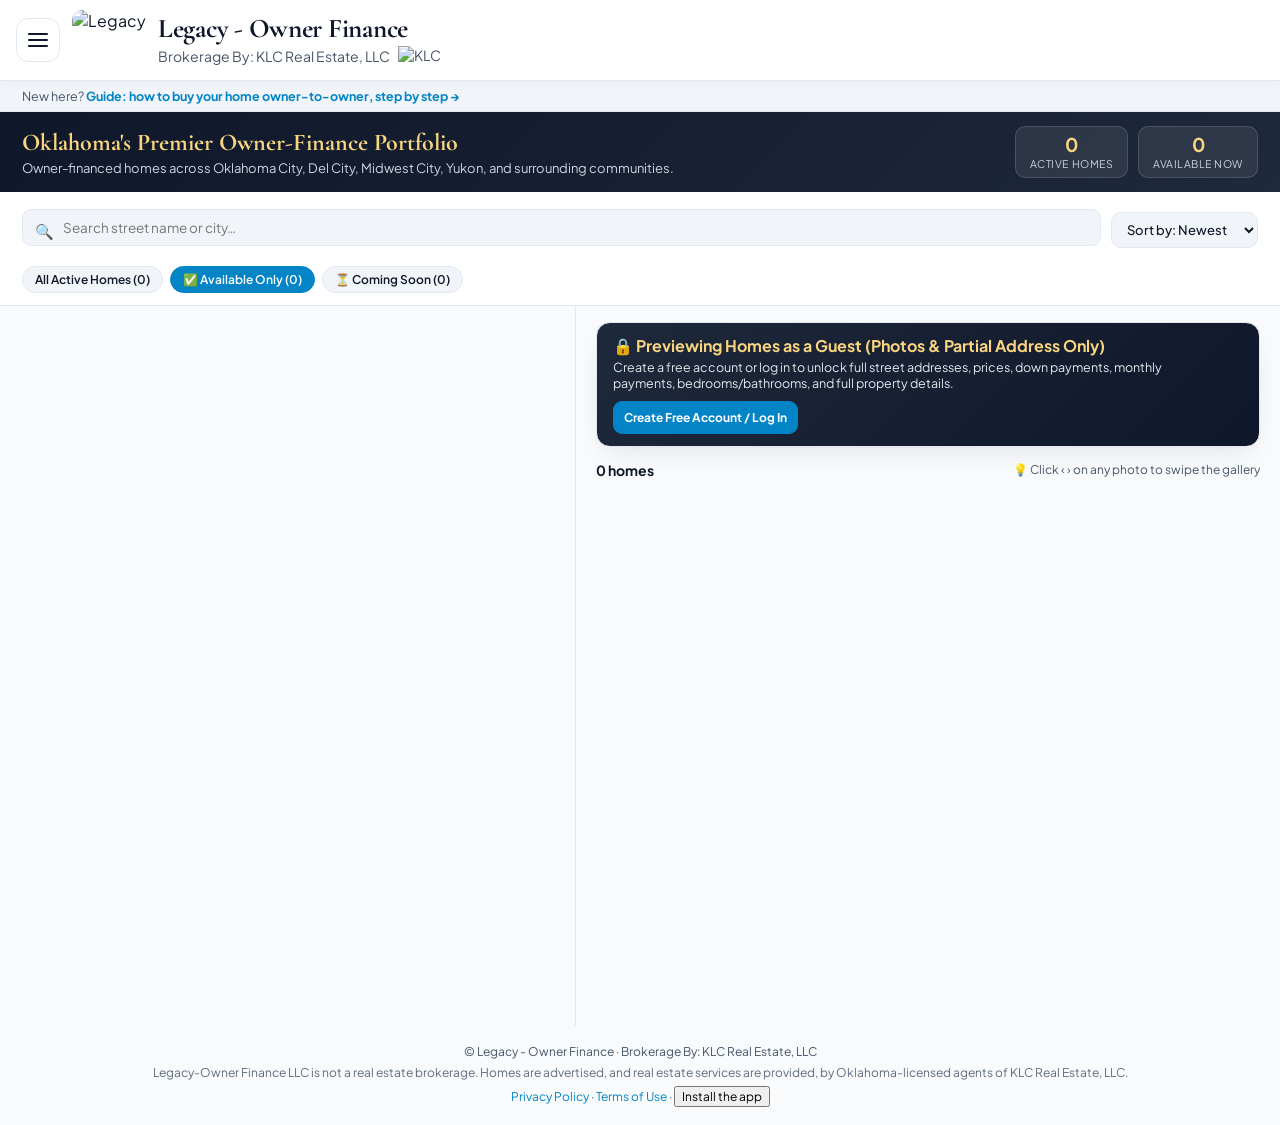
==== commit 18b0bb6a: "Account deletion is immediate: delete dialog and Privacy Policy text Co-authored-by: Legacy Bot <adm" ====
--- a/index.html
+++ b/index.html
@@ -60,7 +60,7 @@
 <link rel="manifest" href="/site.webmanifest?v=tg20261119"><meta name="theme-color" content="#031432">
 <meta name="mobile-web-app-capable" content="yes"><meta name="apple-mobile-web-app-capable" content="yes"><meta name="apple-mobile-web-app-title" content="Legacy"><meta name="apple-mobile-web-app-status-bar-style" content="black">
 <script src="/native.js?v=20261127st" defer></script>
-<script src="/pwa.js?v=20261127st"></script>
+<script src="/pwa.js?v=20261127del"></script>
 <link rel="preconnect" href="https://fonts.googleapis.com"><link rel="preconnect" href="https://fonts.gstatic.com" crossorigin>
 <link href="https://fonts.googleapis.com/css2?family=Cormorant+Garamond:wght@500;600;700&family=Plus+Jakarta+Sans:wght@400;500;600;700&display=swap" rel="stylesheet">
 <link rel="stylesheet" href="https://unpkg.com/leaflet@1.9.4/dist/leaflet.css" crossorigin="">
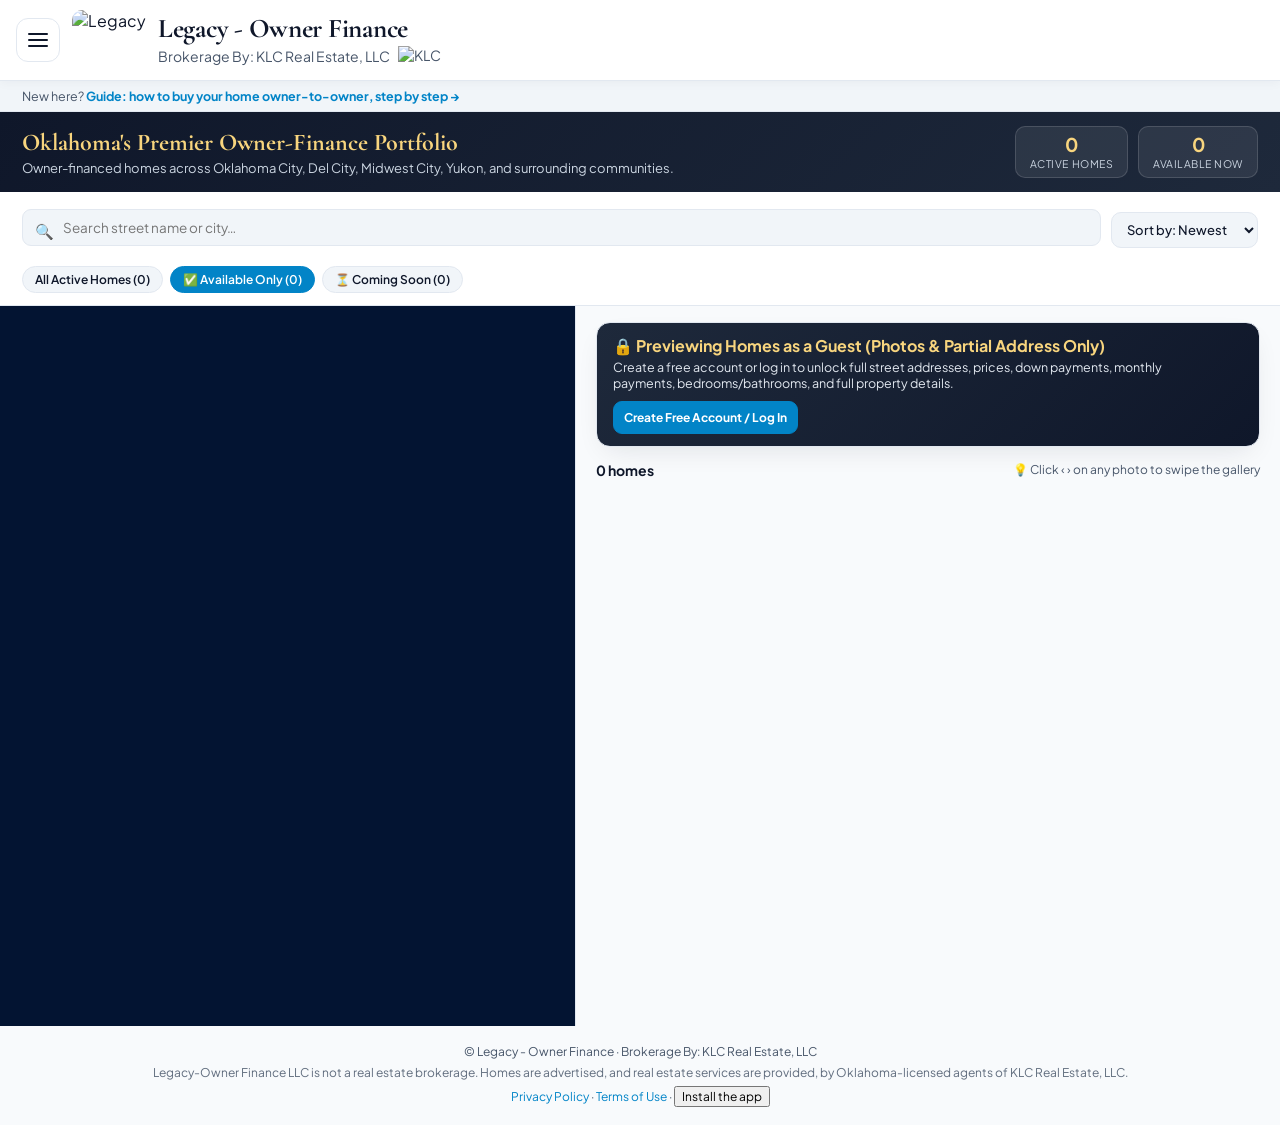
==== commit 5711cd85: "Add Google Search Console verification tag Co-authored-by: TheRivasLegacyGroup <TheRivasLegacyGroup@" ====
--- a/index.html
+++ b/index.html
@@ -59,6 +59,7 @@
 <link rel="apple-touch-startup-image" media="(device-width: 320px) and (device-height: 568px) and (-webkit-device-pixel-ratio: 2) and (orientation: portrait)" href="/ios-splash/iphone-640x1136.png?v=20261110trk">
 <link rel="manifest" href="/site.webmanifest?v=tg20261119"><meta name="theme-color" content="#031432">
 <meta name="mobile-web-app-capable" content="yes"><meta name="apple-mobile-web-app-capable" content="yes"><meta name="apple-mobile-web-app-title" content="Legacy"><meta name="apple-mobile-web-app-status-bar-style" content="black">
+<meta name="google-site-verification" content="ZHP8aF3jL3UkIMWCwoZrANiWRnN1iiuUSsKXLqO1iLM" />
 <script src="/native.js?v=20261127st" defer></script>
 <script src="/pwa.js?v=20261127del"></script>
 <link rel="preconnect" href="https://fonts.googleapis.com"><link rel="preconnect" href="https://fonts.gstatic.com" crossorigin>
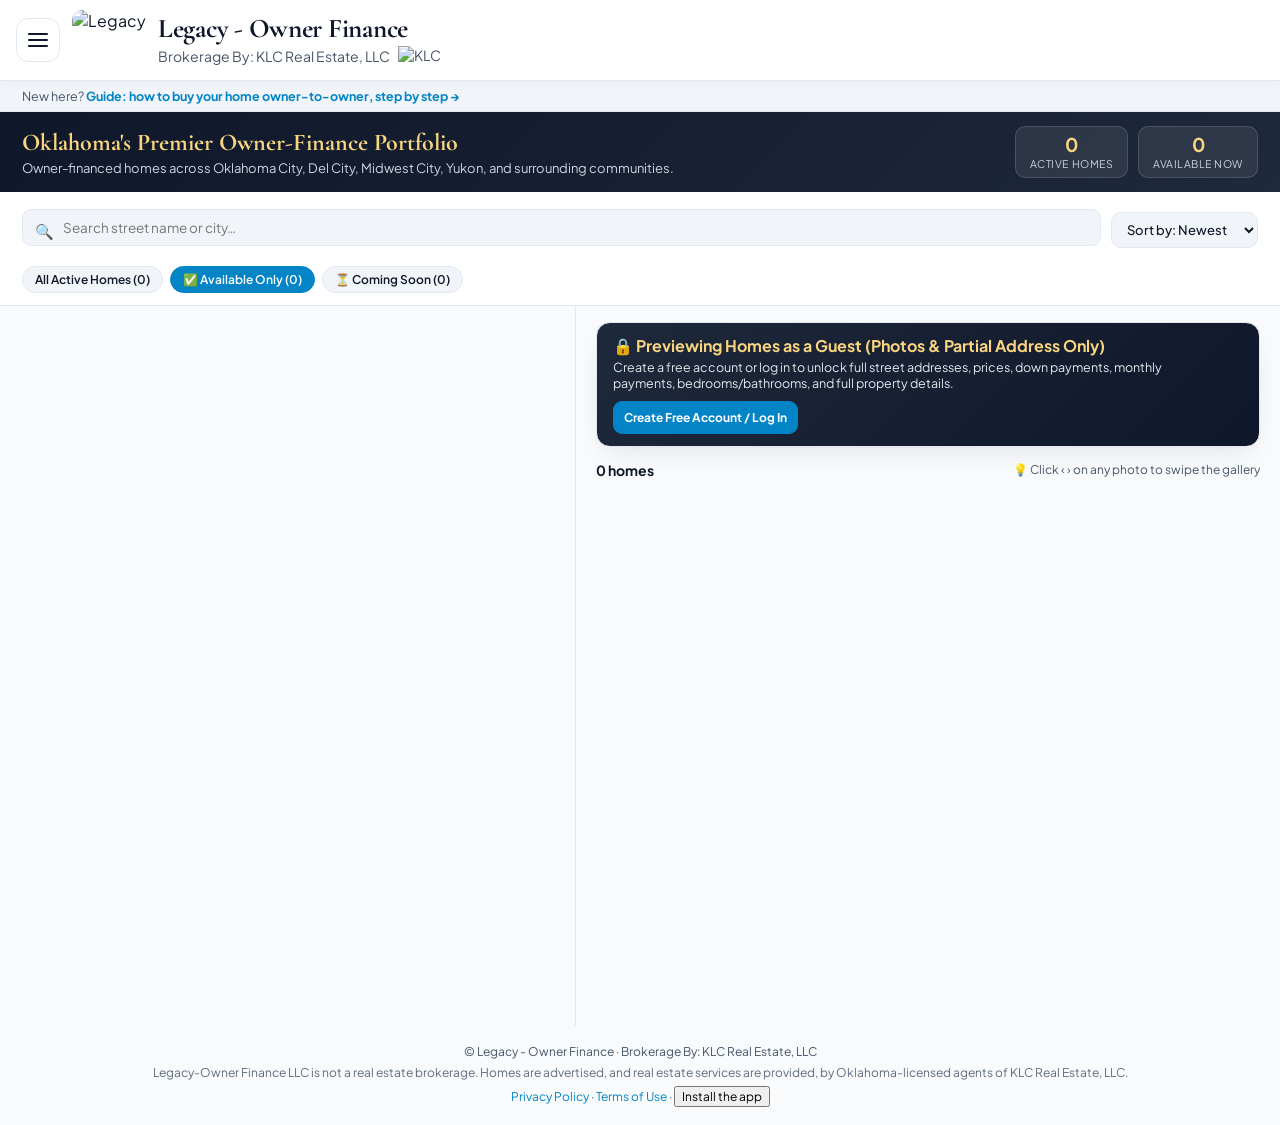
==== commit d724de97: "Open documents in a click-time tab and deep-link deal notices. Signed file links open a blank tab be" ====
--- a/index.html
+++ b/index.html
@@ -61,7 +61,7 @@
 <meta name="mobile-web-app-capable" content="yes"><meta name="apple-mobile-web-app-capable" content="yes"><meta name="apple-mobile-web-app-title" content="Legacy"><meta name="apple-mobile-web-app-status-bar-style" content="black">
 <meta name="google-site-verification" content="ZHP8aF3jL3UkIMWCwoZrANiWRnN1iiuUSsKXLqO1iLM" />
 <script src="/native.js?v=20261127st" defer></script>
-<script src="/pwa.js?v=20261127del"></script>
+<script src="/pwa.js?v=20261128doc"></script>
 <link rel="preconnect" href="https://fonts.googleapis.com"><link rel="preconnect" href="https://fonts.gstatic.com" crossorigin>
 <link href="https://fonts.googleapis.com/css2?family=Cormorant+Garamond:wght@500;600;700&family=Plus+Jakarta+Sans:wght@400;500;600;700&display=swap" rel="stylesheet">
 <link rel="stylesheet" href="https://unpkg.com/leaflet@1.9.4/dist/leaflet.css" crossorigin="">
@@ -69,5 +69,5 @@
 
 </head><body><div id="lof-splash" aria-hidden="true"><div class="lof-tg-glow" aria-hidden="true"></div><div class="lof-tg-fall" aria-hidden="true"></div><img src="/splash-logo.webp?v=20261110trk" alt="" width="340" height="309" decoding="async"></div><div id="app-root"></div>
 <script src="https://unpkg.com/leaflet@1.9.4/dist/leaflet.js" crossorigin=""></script>
-<script src="bcrypt.js?v=20261106tenure"></script><script src="i18n.js?v=20261125code3"></script><script src="app-state.js?v=20261126cbd1"></script><script src="tours.js?v=20261126oc13"></script><script src="guide-app-content.js?v=20261125guia2"></script><script src="guides.js?v=20261125guia2"></script><script src="app-ui.js?v=20261127st"></script>
+<script src="bcrypt.js?v=20261106tenure"></script><script src="i18n.js?v=20261125code3"></script><script src="app-state.js?v=20261128doc"></script><script src="tours.js?v=20261128doc"></script><script src="guide-app-content.js?v=20261125guia2"></script><script src="guides.js?v=20261125guia2"></script><script src="app-ui.js?v=20261128doc"></script>
 </body></html>
--- a/styles.css
+++ b/styles.css
@@ -2518,3 +2518,39 @@
 .ds-gone-i{display:flex;justify-content:space-between;align-items:center;gap:8px;padding:4px 0;flex-wrap:wrap}
 .deal-box{display:grid;gap:6px;margin:6px 0}
 .deal-box h4{margin:4px 0 0}
+
+/* Agent subscription + referrals */
+.bill-banner{display:flex;align-items:center;justify-content:space-between;gap:12px;margin:12px 18px 0;padding:12px 14px;border-radius:12px;background:#fff7ed;border:1px solid #fdba74;color:#9a3412;font-size:14px}
+.bill-banner.ok{background:#ecfdf3;border-color:#86efac;color:#166534}
+.bill-banner button{border:0;background:transparent;font:inherit;font-size:18px;cursor:pointer;color:inherit}
+.bill-wrap{display:grid;gap:12px}
+.bill-status{display:flex;align-items:flex-start;justify-content:space-between;gap:10px}
+.bill-status>.btn-card{flex:0 0 auto;width:44px;height:44px;padding:0}
+.bill-status b{display:block;font-size:16px}
+.bill-status small,.bill-plan-name{display:block;color:var(--muted);font-size:13px}
+.bill-plans{display:grid;grid-template-columns:repeat(auto-fit,minmax(200px,1fr));gap:12px}
+.bill-plan{border:1px solid var(--border);border-radius:14px;padding:14px;background:var(--surface);display:flex;flex-direction:column;gap:6px}
+.bill-plan.is-current{border-color:var(--gold);box-shadow:inset 0 0 0 1px var(--gold)}
+.bill-plan h4{margin:0}
+.bill-price{margin:0}
+.bill-price b{font-size:28px;color:var(--navy);letter-spacing:-.03em}
+.bill-price span,.bill-trial,.bill-current,.bill-note,.bill-promo,.bill-pending{color:var(--muted);font-size:13px;margin:0}
+.bill-plan .btn-card{margin-top:auto}
+.bill-actions{display:flex;flex-wrap:wrap;gap:8px}
+.bill-native{margin:0;padding:12px 14px;border-radius:12px;background:#f8fafc;border:1px dashed var(--border);font-weight:700}
+.bill-ref{border-top:1px solid var(--border);padding-top:12px;display:grid;gap:8px}
+.bill-ref h4{margin:0}
+.bill-ref p{margin:0}
+.bill-k{font-size:12px;font-weight:700;color:var(--muted);text-transform:uppercase;letter-spacing:.04em}
+.bill-code b{font-family:ui-monospace,SFMono-Regular,Menlo,Consolas,monospace;font-size:22px;letter-spacing:.04em}
+.bill-link span{word-break:break-all;font-size:13px}
+.bill-stats{display:grid;grid-template-columns:repeat(3,minmax(0,1fr));gap:8px}
+.bill-stats div{background:var(--navy);color:#fff;border-radius:12px;padding:10px;border-top:3px solid var(--gold)}
+.bill-stats b{display:block;font-size:20px;color:var(--gold-soft)}
+.bill-stats span{display:block;font-size:12px;line-height:1.3}
+.bill-refs{list-style:none;margin:0;padding:0;display:grid;gap:6px}
+.bill-refs li{display:flex;align-items:center;justify-content:space-between;gap:8px;padding:8px 0;border-bottom:1px solid var(--border)}
+.bill-refs small{display:block;color:var(--muted);font-size:12px}
+.bill-pill{font-size:12px;font-weight:700;border-radius:999px;padding:3px 8px;background:#e2e8f0;color:#334155;white-space:nowrap}
+.bill-pill.on{background:#dcfce7;color:#166534}
+@media(max-width:640px){.bill-stats{grid-template-columns:1fr}}
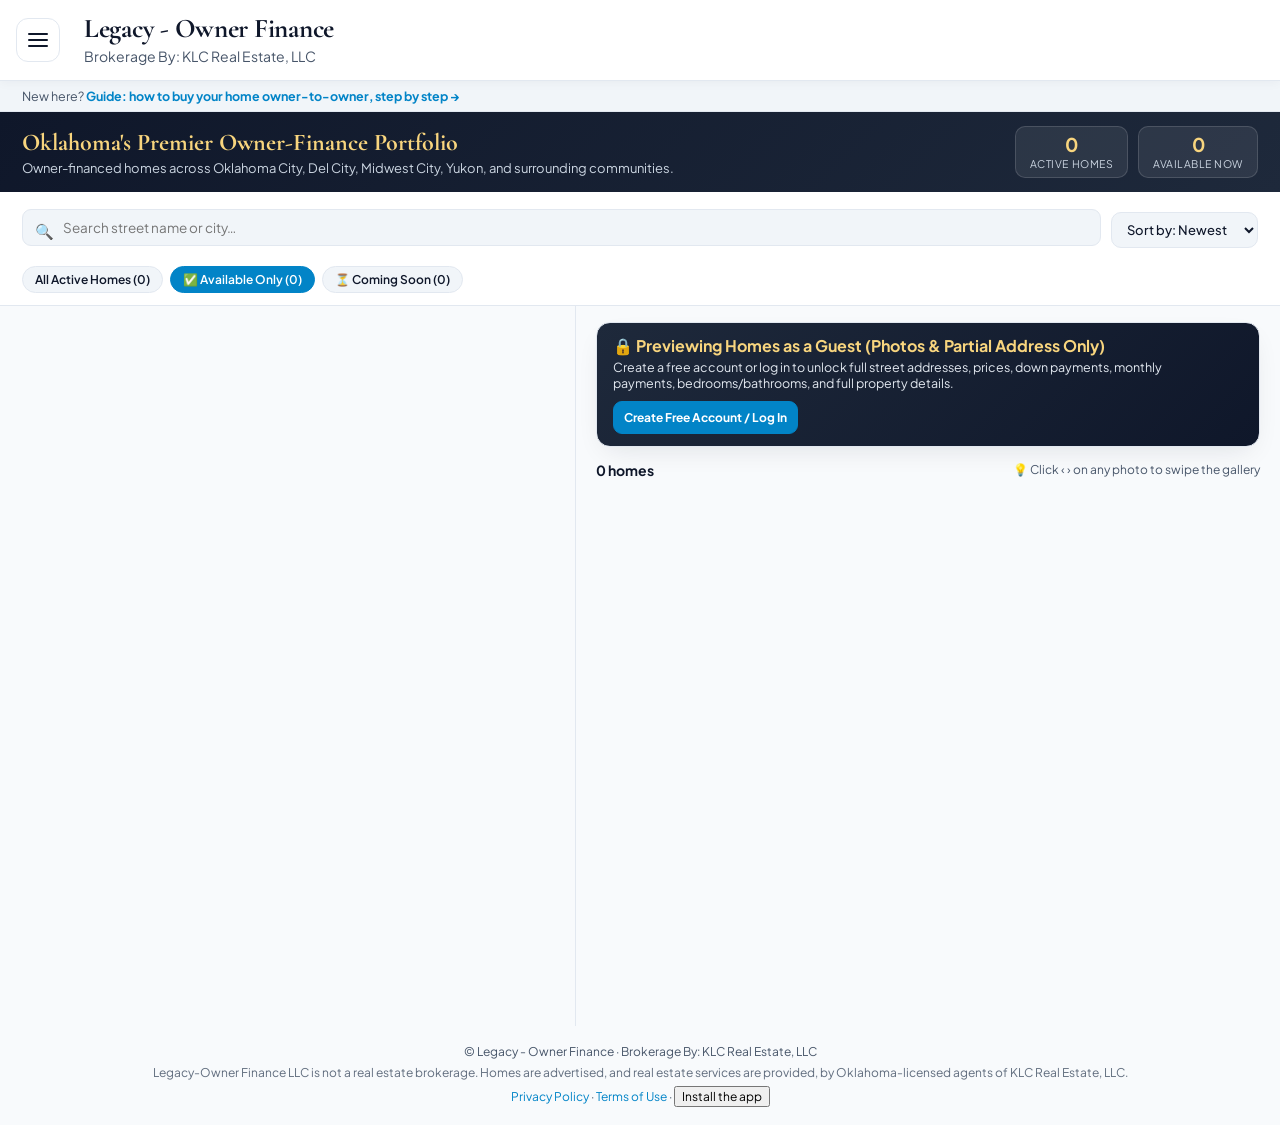
==== commit c8e51c8e: "Show each full address in Google or Apple Maps and sharpen the property map. Street pins were Census" ====
--- a/index.html
+++ b/index.html
@@ -65,9 +65,9 @@
 <link rel="preconnect" href="https://fonts.googleapis.com"><link rel="preconnect" href="https://fonts.gstatic.com" crossorigin>
 <link href="https://fonts.googleapis.com/css2?family=Cormorant+Garamond:wght@500;600;700&family=Plus+Jakarta+Sans:wght@400;500;600;700&display=swap" rel="stylesheet">
 <link rel="stylesheet" href="https://unpkg.com/leaflet@1.9.4/dist/leaflet.css" crossorigin="">
-<link rel="stylesheet" href="styles.css?v=20261126oc12&o=20261120mf">
+<link rel="stylesheet" href="styles.css?v=20261128maps&o=20261120mf">
 
 </head><body><div id="lof-splash" aria-hidden="true"><div class="lof-tg-glow" aria-hidden="true"></div><div class="lof-tg-fall" aria-hidden="true"></div><img src="/splash-logo.webp?v=20261110trk" alt="" width="340" height="309" decoding="async"></div><div id="app-root"></div>
 <script src="https://unpkg.com/leaflet@1.9.4/dist/leaflet.js" crossorigin=""></script>
-<script src="bcrypt.js?v=20261106tenure"></script><script src="i18n.js?v=20261125code3"></script><script src="app-state.js?v=20261128doc"></script><script src="tours.js?v=20261128doc"></script><script src="guide-app-content.js?v=20261125guia2"></script><script src="guides.js?v=20261125guia2"></script><script src="app-ui.js?v=20261128doc"></script>
+<script src="bcrypt.js?v=20261106tenure"></script><script src="i18n.js?v=20261128doc2"></script><script src="app-state.js?v=20261128maps"></script><script src="billing.js?v=20261128doc2"></script><script src="maps-links.js?v=20261128maps"></script><script src="tours.js?v=20261128maps"></script><script src="guide-app-content.js?v=20261125guia2"></script><script src="guides.js?v=20261125guia2"></script><script src="app-ui.js?v=20261128maps"></script>
 </body></html>
--- a/styles.css
+++ b/styles.css
@@ -2554,3 +2554,36 @@
 .bill-pill{font-size:12px;font-weight:700;border-radius:999px;padding:3px 8px;background:#e2e8f0;color:#334155;white-space:nowrap}
 .bill-pill.on{background:#dcfce7;color:#166534}
 @media(max-width:640px){.bill-stats{grid-template-columns:1fr}}
+
+/* Maps: open-in-maps button and street / satellite / hybrid control */
+.maps-btn{
+  display:inline-flex;align-items:center;justify-content:center;gap:4px;
+  min-height:36px;padding:4px 10px;border-radius:999px;border:1px solid #cbd5e1;
+  background:#fff;color:#0f172a;font:inherit;font-size:12.5px;font-weight:800;
+  line-height:1.1;cursor:pointer;white-space:nowrap;
+}
+.maps-btn:hover{border-color:#0f172a}
+.maps-btn.compact{min-height:32px;padding:3px 8px;font-size:12px}
+.maps-ico{font-size:14px;line-height:1}
+.card-actions .maps-btn,.share-detail-row .maps-btn,.lof-mappop-acts .maps-btn{min-height:44px}
+.share-detail-row{gap:8px;flex-wrap:wrap;align-items:center}
+.fav-row .maps-btn{align-self:center;margin-right:4px}
+.with-maps{display:flex;align-items:center;gap:8px}
+.with-maps>.pf-row{flex:1 1 auto;min-width:0}
+.cd-fav-wrap{display:flex;flex-direction:column;gap:6px;min-width:0}
+.cd-fav-wrap .cd-fav{width:100%}
+.cd-fav-wrap .maps-btn{align-self:flex-start}
+.maps-suggest{font-weight:700;opacity:.85;margin-left:6px}
+.lof-basemap.leaflet-control{
+  display:flex;gap:2px;margin-top:8px !important;padding:3px;border:0;border-radius:999px;
+  background:rgba(255,255,255,.96);box-shadow:0 2px 10px rgba(15,23,42,.18);
+}
+.lof-basemap button{
+  border:0;background:transparent;border-radius:999px;padding:6px 10px;min-height:32px;
+  font:inherit;font-size:12px;font-weight:800;color:#0f172a;cursor:pointer;
+}
+.lof-basemap button.on{background:#0f172a;color:#fff}
+@media (max-width:640px){
+  .prop-card .card-actions .maps-btn{flex-basis:100%;min-height:44px}
+  .lof-basemap button{padding:6px 8px;font-size:11px}
+}
